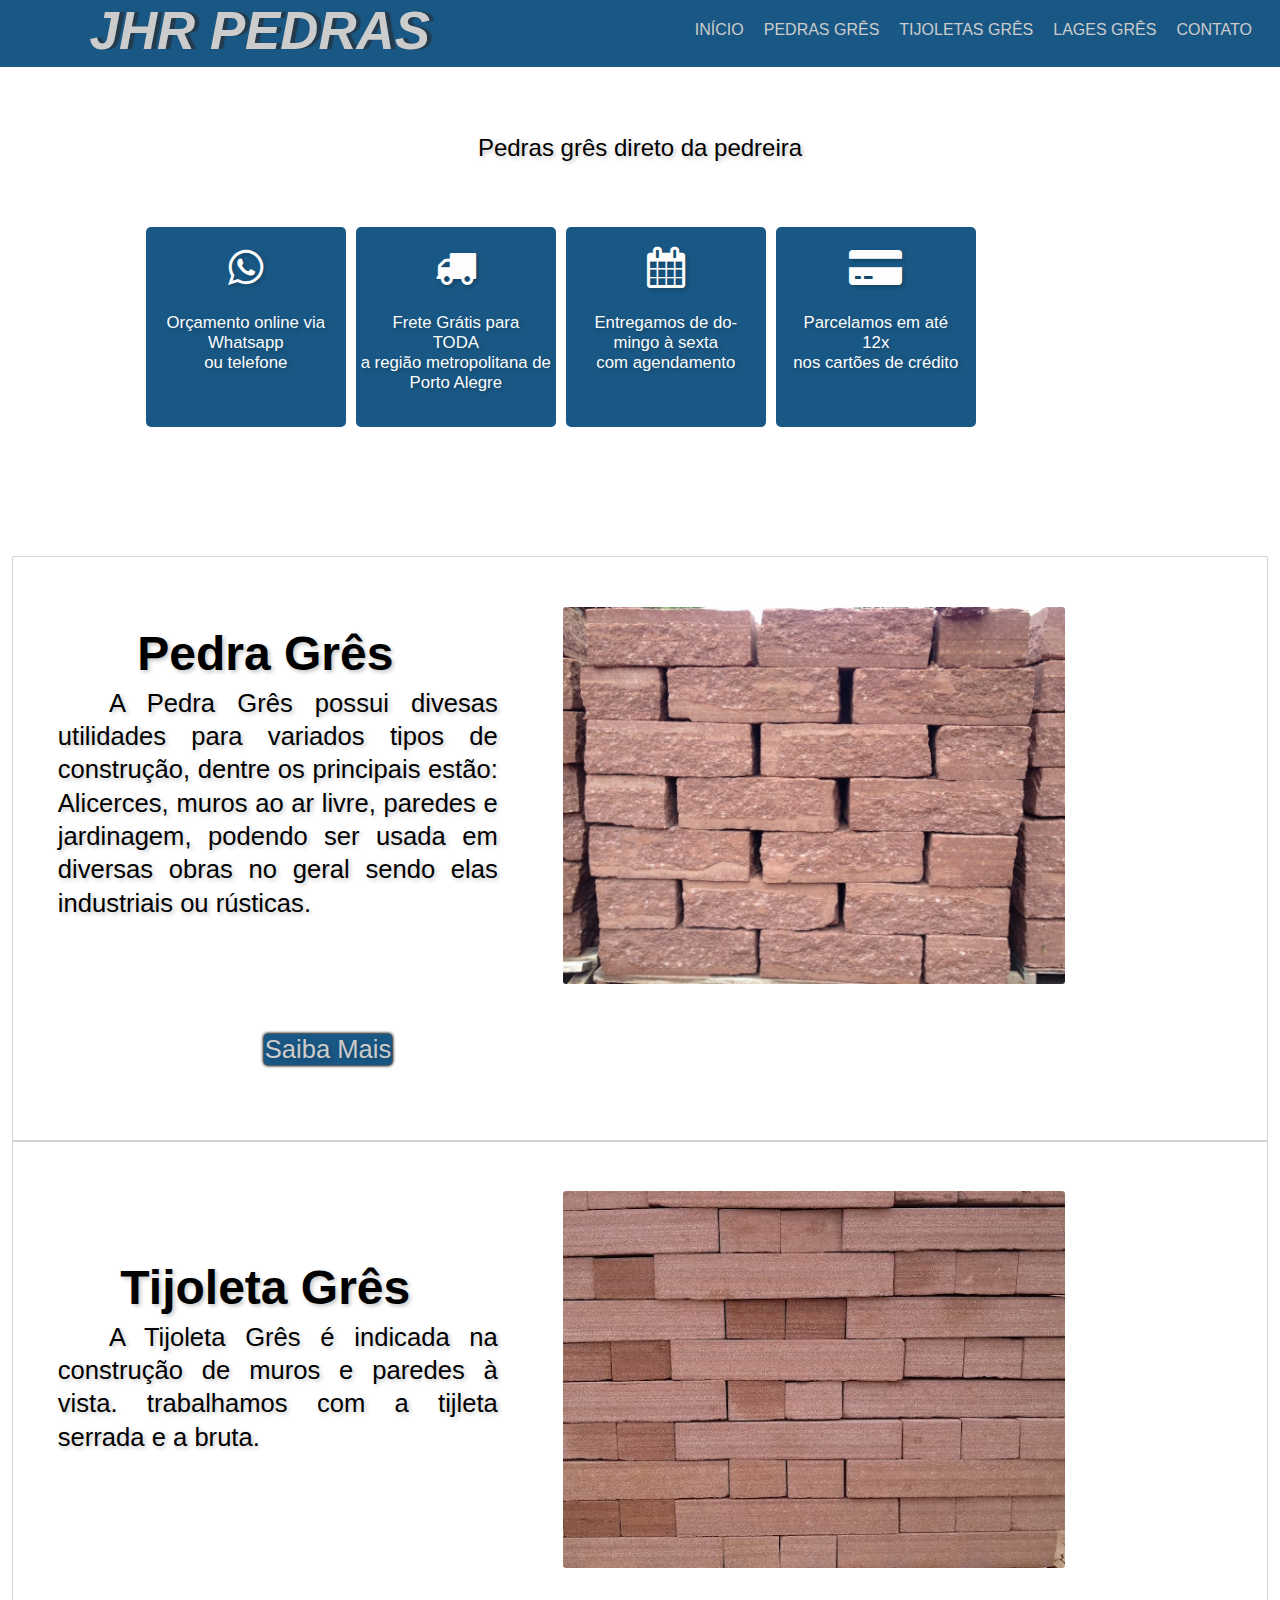
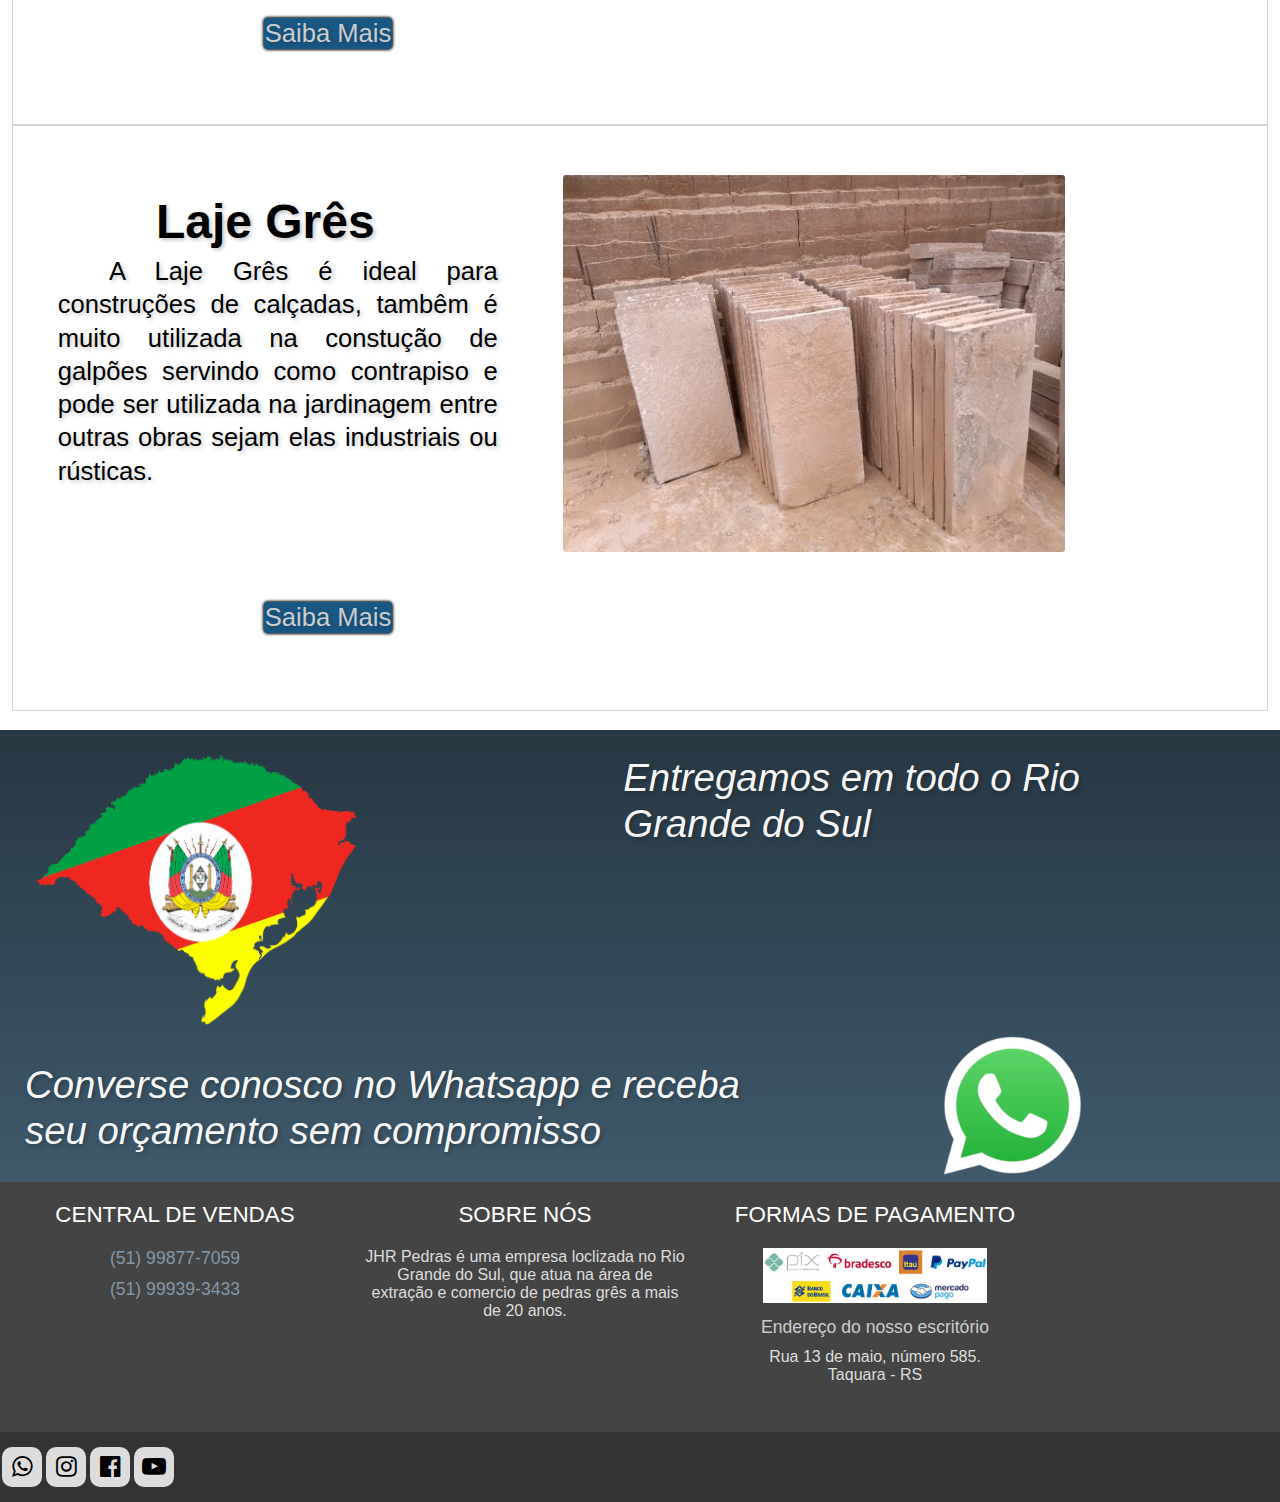
==== index.html @ ff03f909 "." ====
<!DOCTYPE html>
<html lang="pt-br">
<head>
    <meta charset="UTF-8">
    <meta http-equiv="X-UA-Compatible" content="IE=edge">
    <meta name="viewport" content="width=device-width, initial-scale=1.0">
    <link rel="stylesheet" href="./estilos/style copy 2.css">
    <script src="https://kit.fontawesome.com/a076d05399.js"></script>
    <link rel="stylesheet" href="https://cdnjs.cloudflare.com/ajax/libs/font-awesome/4.7.0/css/font-awesome.css">
    <title>JHR Pedras</title>
</head>
<body>
    <header>
        <nav>
            <input type="checkbox" id="check">
            <label for="check" class="checkbtn">
                <i class="fa fa-bars" aria-hidden="true"></i>
            </label>
             <ul class="nav-ul">
                <li>
                    <a href="./index.html">Início</a>
                </li>
                <li>
                    <a href="./pedragres.html">Pedras Grês</a>
                </li>
                <li>
                    <a href="./tijoletagres.html">Tijoletas Grês</a>
                </li>
                <li>
                    <a href="./lajegres.html"> Lages Grês</a>
                </li>
                <li>
                    <a href="./contato.html">Contato</a>
                </li>
            </ul>
        </nav>
        <h1>JHR PEDRAS</h1> 
    </header>
    <main>
        <img class="img-capa" src="" alt="">
        <p class="textcentermain"> 
            Pedras grês direto da pedreira
         </p>
        <section class="sec-1">
            <div class="s1-boxs1">
                <div class="s1-boxs2">
                    <i class="fa fa-whatsapp" id="l-whatsapp" aria-hidden="true"></i>
                </div>
                <p>Orçamento online via Whatsapp <br>
                    ou telefone</p>
            </div>
            <div class="s1-boxs1">
                <div class="s1-boxs2">
                    <i class="fa fa-truck" aria-hidden="true"></i>
                </div>
                <p>Frete Grátis para <br>
                    TODA <br>
                    a região metropolitana de Porto Alegre</p>
            </div>
            <div class="s1-boxs1">
                <div class="s1-boxs2">
                    <i class="fa fa-calendar" aria-hidden="true"></i>
                </div>
                <p>Entregamos de do-  <br>mingo
                    à sexta <br>
                    com agendamento</p>
            </div>
            
            <div class="s1-boxs1">
                <div class="s1-boxs2">
                    <i class="fa fa-credit-card-alt" aria-hidden="true"></i>
                </div>
                <p>Parcelamos em até <br>
                    12x <br>
                    nos cartões de crédito
                    </p>
            </div>
    </section>


    <section>
        <p class="textcentermain2">
            
        </p>
    </section>


       <article class="m-art1">
               <section class="sect-2">
                        <div class="sect-sect-2-tex">
                            <h2>Pedra Grês</h2>
                                <p class="sect-2-txt-p">
                                    A Pedra Grês possui divesas utilidades para variados tipos de construção, dentre os principais estão: Alicerces, muros ao ar livre, paredes e jardinagem, podendo ser usada em diversas obras no geral sendo elas industriais ou rústicas.
                                </p>
               
                            </div>                          
                                    <img src="./img/pedras-gres-p.jpg" alt="">                           
               </section> 
           <p class="btn-saiba"><a href="./tijoletagres.html">Saiba Mais</a></p>
        </article>


        <article class="m-art1">
                    <section class="sect-2">
                        <div class="sect-sect-2-tex">
                            <h2>Tijoleta Grês</h2>
                                <p class="sect-2-txt-p">
                                    A Tijoleta Grês é indicada na construção de muros e paredes à   vista. trabalhamos com a tijleta serrada e a bruta.
                                </p>
                    </div>
                        <img src="./img/tijoleta-pq.jpg" alt="">
               </section>
               <p class="btn-saiba"><a href="./tijoletagres.html">Saiba Mais</a></p>
        </article>

        <article class="m-art1">
           <section class="sect-2">
            <div class="sect-sect-2-tex">
                <h2>Laje Grês</h2>
                    <p class="sect-2-txt-p">
                        A Laje Grês é ideal para construções de calçadas, tambêm é muito utilizada na constução de galpões servindo como contrapiso e pode ser utilizada na jardinagem entre outras obras sejam elas industriais ou rústicas.
                    </p>
                </div>
                    <img src="./img/laje-p.jpg" alt="">       
           </section>
           <p class="btn-saiba"><a href="./lajegres.html">Saiba Mais</a></p>

       </article>
        <aside class="aside">       
            <section class="as-sect-3">
                <div class="as-d1">
                    <img src="./img/map-rs-g.png" alt="">
                </div>
                <div class="as-d2">
                    <p>
                        Entregamos em todo o Rio Grande do Sul <!--converse conosco no Whatsapp e receba seu orçamento sem compromisso  -->
                     </p>
                </div>
            </section>

            <section class="as-sect-4">
                <div class="as-d3">
                    <p>
                        Converse conosco no Whatsapp e receba seu orçamento sem compromisso 
                    </p>
                </div>
                <div class="as-d4">
                    <a href="#"><img src="img/icon-whatsapp-m.png" alt=""></a>
                </div>
            </section>
                
        </aside>
    </main>

        <footer>
            <div class="boxs">
                <h2>CENTRAL DE VENDAS</h2>
                <ul>
                    <li>(51) 99877-7059</li>
                    <li>(51) 99939-3433</li>
                </ul>
            </div>
            <div class="boxs">
                <!-- 
                <h2>Acesso Rápido</h2>
               <ul>
                    <li><a href="#">Início</a></li>
                    <li><a href="#">Pedra Grês</a></li>
                    <li><a href="#">Tijoleta Grês</a></li>
                    <li><a href="#">Laje Grês</a></li>
                    <li><a href="#">Contato</a></li>
                </ul>
                -->
                    <h2>SOBRE NÓS</h2>
                    <p>JHR Pedras é uma empresa loclizada no Rio Grande do Sul, que atua  na área de extração e comercio de pedras grês a mais de 20 anos.
                    </p>
            </div>
            <div class="boxs">
                <h2>FORMAS DE PAGAMENTO</h2>
                    <img src="img/pagamento-pq.jpeg" alt="">
                <h3>Endereço do nosso escritório</h3>
                <p>Rua 13 de maio, número 585. <br>
                    Taquara - RS</p>

            </div>
        </footer>
        <div class="footer">
            <h2></h2>
            <div class="sociais">
                <div class="social">
                    <a href="#"><i class="fa fa-whatsapp" aria-hidden="true"></i></a>
                </div>
            </div>
            <div class="sociais">
                <div class="social">
                    <a href="#"><i class="fa fa-instagram" aria-hidden="true"></i></a>
                </div>
            </div>
            <div class="sociais">
                <div class="social">
                    <a href="#"><i class="fa fa-facebook-official" aria-hidden="true"></i></a>
                </div>
            </div>
            <div class="sociais">
                <div class="social">
                    <a href="#"><i class="fa fa-youtube-play" aria-hidden="true"></i></a>
                </div>
            </div>
    </div>
</body>
</html>
---- estilos/style copy 2.css ----
@charset "UTF-8";
@import url('https://fonts.googleapis.com/css2? family = Chakra + Petch: ital, wght @ 1.700 & display = swap');

@import url('https://fonts.googleapis.com/css2? family = Abrir + Sans + Condensado: wght @ 300 & display = swap');

@import url('https://fonts.googleapis.com/css2? family = Barlow: ital, wght @ 1.100 & family = Abrir + Sans + Condensado: wght @ 300 & display = swap');

/* :root {
   --crobase:#C89D96;
   --color0: #2B4450;
   --color1: #497285;
   --color2: #DFEBED;
   --color3: #F78536;
   
} */
:root {
   --color0: #6C98B8;
   --color1: #195885;
   --color2: #3F596B;
   --color3: #8298A8;
   --color4: #273742;

   --fonteh1:  'Chakra Petch', sans-serif;
   --fontep: 'Open Sans Condensed', sans-serif;
   --fonte3: 'Barlow', sans-serif;
   --fonte4: 'Russo One', sans-serif;
}
* {
   margin: 0px;
   padding: 0px;
   text-decoration: none;
   list-style: none;
}
img {
   width: 100%;
}
body {
   background-color: var(--color);   
  
}

header {
  background: var(--color1);
  position: fixed;
  width: 100%;
}

header h1  {
   font-size:  clamp(3.3em, 3vw, 5em);
   font-family: var(--fonte3);
   font-style: italic;
   text-align: left;
   color: #ccc;
   padding: 0% 1% 0.5% 7%;
   text-shadow: 4.6px 0px 1px rgb(42 42 42 / 62%);
}


header > p {
   color: var(--color4);
   font-size: clamp(1.6em, 3vw, 2em);
   font-family: var(--fonte3);
   font-style: italic;
   text-align: left;
   padding: 1px 0px 15px 7%;
}

@media (max-width: 800px) {
   header {
      background: var(--color1);
      position: relative;
      width: 100%;
}

header h1  {
   font-size:  clamp(3.3em, 3vw, 5em);
   font-family: var(--fonte3);
   font-style: italic;
   text-align: left;
   color: #ccc;
   padding: 0% 1% 0.5% 7%;
   text-shadow: 4.6px 0px 1px rgb(42 42 42 / 62%);
} 
}


header > p {
   color: var(--color4);
   font-size: clamp(1.6em, 3vw, 2em);
   font-family: var(--fonte3);
   font-style: italic;
   text-align: left;
   padding: 1px 0px 15px 7%;
}

nav ul {
   float: right;
   margin-right: 20px;
}

nav ul li {
   display: inline-block;
   line-height: 3.8em;
}

nav ul li a {
   color: #ccc;
   font-size: 1em;
   font-family: var(--fontep);
   padding: 4px 8px;
   border-radius: .25em;
   text-transform: uppercase;
}

nav a:hover {
   color: var(--color0);
   transition: .4s;
}

.checkbtn {
   font-size: 1.8em;
   color: #bbb;
   float: right;
   line-height: 80px;
   margin-right: 40px;
   cursor: pointer;
   display: none;
   text-shadow: 1px 1px 1px rgba(42, 42, 42, 0.734);

}

#check {
   display: none;
}
 @media (max-width: 952px) {
    label h1 {
       font-size: 30px;
       padding-left: 50px;
    }
      nav ul li a {
         font-size: 1em;
         color: var(#ccc);
      }
 }
 @media (max-width: 900px) {
      .checkbtn {
         display: block;
         margin: 20px 48px;
      }   
      .fa-bars {
         position: fixed;
         float: right;
      }
      .nav-ul {
         position: fixed;
         width: 100%;
         height: 100vh;
         background-color: var(--color2);
         top: 65px;
         left: -100%;
         text-align: center;
         transition: .5s;
      }
      .nav-ul li {
         display: block;
         margin: 5% 0% 4% 0%;
         line-height: 30px;
     }
      .nav-ul li a {
         font-size: 1.3em;
      }
      
      #check:checked ~ ul {
         left: 0;
      }
   }

.img-capa {
   border-radius: 0px ;
}

main {
   background-color: white;
   min-width: none;
   margin: auto;
   /*box-shadow: 2px 2px 17px 1px rgb(0 0 0 / 18%);*/
   text-shadow:2px 2px 4px rgb(0 0 0 / 24%);

}

.textcentermain {
   font-family: var(--fonte3);
   font-size: 1.5em;
   font-weight: normal;
   text-align: center;
   margin: 90px 0px 0px 0px;
   padding-top: 2%;
}

.textcentermain2 {
   font-family: var(--fonte3);
   font-size: 1.5em;
   font-weight: normal;
   text-align: center;
   margin: 20px 0px 0px 0px;
   padding-top: 2%;
}

.sec-1 {
   display: flex;
   width: 78%;
   height: 250px;
   margin: 40px auto 80px auto;
   align-items: center;
}

.s1-boxs1 {
   display: block;
   width: 200px;
   height: 200px;
   margin: 5px;
   background: var(--color1);
   border-radius: 5px
}

.s1-boxs2 {
   width: auto;
   margin: 20px;
   align-items: center;
   text-align: center;
}
.s1-boxs2 i {
   width: 100%;
   align-items: center;
   text-align: center;
   font-size: 41px;
   color: #fdfdfd;
}

.s1-boxs1 p {
   text-align: center;
   width: 100%;
   height: 90px;
   margin-top: 25px;
   font-size: 1.05em;
   font-family: var(--fontep);
   color: #fdfdfd;

}










@media (max-width : 840px) {
   .sec-1 {
      display: inline-table;
      width: 100%;
      height: 250px;
      margin-top: 10px;
      margin-left: auto;
      margin-right: auto;
      align-items: center;
      text-align: center;

  }
.s1-boxs1 {
   display: inline-table;
   width: 200px;
   height: 100%;
   margin: 5px;
   background-color: var(--color1);
   border-radius: 5px
}

.s1-boxs2 {
   width: auto;
   margin: 20px;
   align-items: center;
   text-align: center;
}
.s1-boxs2 i {
   width: 100%;
   align-items: center;
   text-align: center;
   font-size: 41px;
   color: #fdfdfd;
}

.s1-boxs1 p {
   text-align: center;
   width: 100%;
   height: 90px;
   margin-top: 25px;
   font-size: 16px;
   font-family: var(--fontep);
   color: #fdfdfd;
}
}




@media (max-width : 550px) {
   header h1  {
      font-size: 2.8em;
      font-weight: 600;
      font-family: var(--fonte3);
      font-style: italic;
      text-align: center;
      color: #ccc;
      padding: 0% 2% 2% 0%;
      text-shadow: 4px 0px 1px rgb(42 42 42 / 62%);
   }
   
   .checkbtn {
      display: block;
      position: fixed;
      margin: 18px 48px 0px 20px;
  }

  .checkbtn i {
     font-size: 0.8em;
     font-weight: lighter;
  }
   .textcentermain {
      font-family: var(--fonte3);
      font-size: 1.5em;
      font-weight: normal;
      text-align: center;
      margin: 1px 0px 0px 0px;
      padding-top: 2%;
   }
   .sec-1 {
      display: inline-table;
      width: 100%;
      height: auto;
      margin-top: 40px;
      margin-left: auto;
      margin-right: auto;
      align-items: center;
      text-align: center;
  }
.s1-boxs1 {
   display: block;
   width: 80%;
   height: auto;
   margin: auto ;
   background-color: var(--color1);
   border-radius: 3px
}

.s1-boxs2 {
   width: auto;
   margin: 20px;
   align-items: center;
   text-align: center;
}
.s1-boxs2 i {
   width: 100%;
   margin-top: 20px;
   align-items: center;
   text-align: center;
   font-size: 50px;
   color: #f2f2f2;
}

.s1-boxs1 p {
   text-align: center;
   width: 100%;
   height: 90px;
   margin-top: 25px;
   font-size: 16px;
   font-family: var(--fontep);
   color: #f2f2f2;
}
} 










 /* estilo a segunda sessão do main  PC*/ 
 .m-art1 {
    margin-top: 0px;
   margin-left: auto;
   margin-right: auto;   
   padding: 0px 0% 6% 0%;
   width: 98%;
   box-shadow: 0px 0px 1px black;
 }

.sect-2 { 
   display: flex;
   align-items: center;
   text-align: center;
   
}

.sect-sect-2-tex {
   width: 500px;
   display: block;

}
.sect-sect-2-tex h2 {
   font-size: clamp(2em, 4vw, 3em);
   font-family: var(--fonte3);
   text-align: center;
   padding-left: 1%;
   padding-bottom: 6px;
}

.sect-2-txt-p {
   text-align: justify;
   font-family: var(--fontep);
   padding: 0% 3% 1% 9%;
   margin-bottom: 20px;
   text-indent: 2em;  
   font-size: clamp(1.4em, 2vw, 2em);
   line-height: 1.3em;
}


.m-art1 a {
   display: inline-block;
   font-family: var(--fontep);
   text-decoration: none;
   background-color: var(--color1);
   padding: 1px 1px;
   border-radius: 4px;
   color: #ccc;
   font-size: clamp(1.4em, 2vw, 4em);
   box-shadow: 0px 0px 3px 1px black;

}

.m-art1 a:hover {
color: white;}

.btn-saiba {
   width: 50%;
   display: block;
   text-align: left;
   margin-left: 20%;
   margin-top: 20px;
}

.sect-2 img {
   width: 40%;
   margin: 50px 10px 30px 50px;
   border-radius: 3px;
}

/* MAIN PARA DISPOSITOVOS MÓVEIS*/
@media (max-width: 830px) {
   .m-art1 {
      text-align: center;
      margin-top: 0px;
      margin-left: auto;
      margin-right: auto;   
      width: 98%;
      box-shadow: 0px 0px 1px black;
   }
  
  .sect-2 { 
     display: block;
     align-items: center;
     text-align: center;
     
  }
  
  .sect-sect-2-tex {
     width: 100%;
     display: block;
     text-align: center;
  
  }
  .sect-sect-2-tex h2 {
     font-size: clamp(2em, 4vw, 3em);
     font-family: var(--fonte3);
     text-align: center;
     padding-top: 10px;
     padding-bottom: 6px;
  }
  
  .sect-2-txt-p {
     text-align: justify;
     font-family: var(--fontep);
     margin: auto 5px ;
     padding: 0px;
     text-indent: 0px;
     margin-bottom: 20px;
     font-size: clamp(1.4em, 2vw, 2em);
     line-height: 1.3em;
  }
  
  
  .m-art1 a {
     display: inline-block;
     font-family: var(--fontep);
     text-decoration: none;
     background-color: var(--color1);
     padding: 1px 1px;
     border-radius: 4px;
     color: #ccc;
     font-size: clamp(1.4em, 2vw, 4em);
     box-shadow: 0px 0px 3px 1px black;
  
  }
  
  .m-art1 a:hover {
  color: white;}
  
  .btn-saiba {
     width: 100%;
     text-align: center;
     margin: 20px 0px;
  }
  
  .sect-2 img {
     width: 98%;
     border-radius: 3px;
     margin: 0px;
  }
}


/*aside*/

aside {
   background-image: linear-gradient(to top, var(--color2), var(--color4));
}
.as-sect-3 {
   display: flex;
   background-color: ;
   width: 100%;
   margin:  20px 0px 0px 0px;
   margin-left: auto;
   margin-right: auto;
}


.as-d1 {
   display: block;
   width: 50%;
   background-image: ;
   margin: 5px 0px 0px 30px;
}
.as-d2 {
   width: 60%;
}
.as-d2 p {
   font-family: var(--fonteh1);
   font-style: italic;
   font-size: 2.4em;
   color: #fdfdfdfd;
   width: 80%;
   text-align: left;
   margin: 25px;
   line-height: 1.2em;
}

.as-d1 img{
   width:60%;
}


.as-d3 {
   width: 60%;
}
.as-d3 p {
   font-family: var(--fonteh1);
   font-style: italic;
   font-size: 2.4em;
   color: #fdfdfdfd;
   width: 100%;
   text-align: left;
   margin: 25px;
   line-height: 1.2em;
}

.as-sect-4 {
   display: flex;
   align-items: center;

   /*background-image: linear-gradient(to right, var(--color3), var(--color4));
   background-image: linear-gradient(to bottom, #ccc, var(--color3), var(--color4));*/

}

.as-d4 {
   display: block;
   width: 40%;
   background-image: ;
   margin: 0px 20px;
   text-align: center;
}

.as-d4 img{
   width: auto;
   max-width: 145px;
   margin-top: 0px;
}


/*aside responsivo*/
@media (max-width: 830px){
   .as-sect-3 {
      display: block;
      width: 100%;
      margin-top:  20px;
      margin-left: auto;
      margin-right: auto;
      margin-bottom: 20px;
   }
   
   
   .as-d1 {
      display: block;
      width: 100%;
      background-image: ;
      margin: 2px;
      text-align: center;
   }
   .as-d2 {
      width: 100%;
   }
   .as-d2 p {
      font-family: var(--fonteh1);
      font-style: italic;
      font-size: 2.4em;
      width: 100%;
      margin: 0px;
      text-align: center;
      line-height: 1.2em;
   }
   
   .as-d1 img{
      width: 30%;
   }
   
   .as-sect-4 {
      display: block;
     
   
   }
   
   .as-d4 {
      display: block;
      width: 100%;
      background-image: ;
      margin: 0px;
      text-align: center;
   }
   
   .as-d3 {
      width: 100%;
   }
   .as-d3 p {
      font-family: var(--fonteh1);
      font-style: italic;
      font-size: 2.4em;
      width: 100%;
      margin: 0px;
      text-align: center;
      margin-top: 0px;
      line-height: 1.2em;
   }
   
   .as-d4 img{
      width: 15%;
      margin: 20px 0px 20px 0px;

   }
}

footer {
   width: 100%;
   min-height: 250px;
   background: #444;
   display: flex;
}

footer .boxs {
   text-align: center;
   width: 320px; 
   min-height: 150px;
   padding: 20px 15px;
}
footer .boxs:nth-child(4) {
   width: 400px;
}
.boxs h2 {
   color: white; 
   margin-bottom: 20px;  
   font-family: var(--fonteh1);
   font-size: 1.4em;
   font-weight: lighter;
}

.boxs h3 {
   color: #ccc; 
   margin: 10px 0px 10px 0px;
   font-family: var(--fonteh1);
   font-size: 1.1em;
   font-weight: lighter;
   text-align: center;
}

.boxs ul li {
   margin: 10px 0px;
   color: var(--color3);
   list-style: none;
   font-size: 1.1em;
   font-family: var(--fonte4);
}

.boxs ul li a {
   color: #ddd;  
   text-decoration: none;
}

.boxs ul li a:hover {
   color: #fff;
}
.boxs p {
   color: #ddd;  
   text-align: justify;
   font-size: 1em;
   font-family: var(--fonte4);
   text-align: center;
}

.boxs img {
   width: 70%;
   
}






.footer {
   width: 100%;
   height: 70px;
   display: flex;
   align-items: center;
   background: #333;
   padding: 0px;
   text-align: center;
}

.footer .sociais {
   display: flex;
   margin: 2px;
}

.sociais .social {
   width: 40px;
   height: 40px;
   text-align: center;
   line-height: 40px;
   background: #ddd;
   border-radius: 10px;
   cursor: pointer;
   transition: color .3s linear;
}

.sociais .social a {
   color: #000;
   font-size: 1.5em;
}

.sociais .social:hover {
   background: #444;
}

.sociais .social:hover a {
   color: #fff;
}









@media(max-width: 800px) {
   footer {
      flex-direction: column;
  }
  footer .boxs {
     width: 90%;
     text-align: center;
     margin: auto;
  } 
  footer .boxs:nth-child(4) {
   width: 90%;
   margin: auto;
  }
  footer .boxs ul {
    width: 100%;
    top: 80px;
    text-align: center;
    transition: .5s;
  }
}
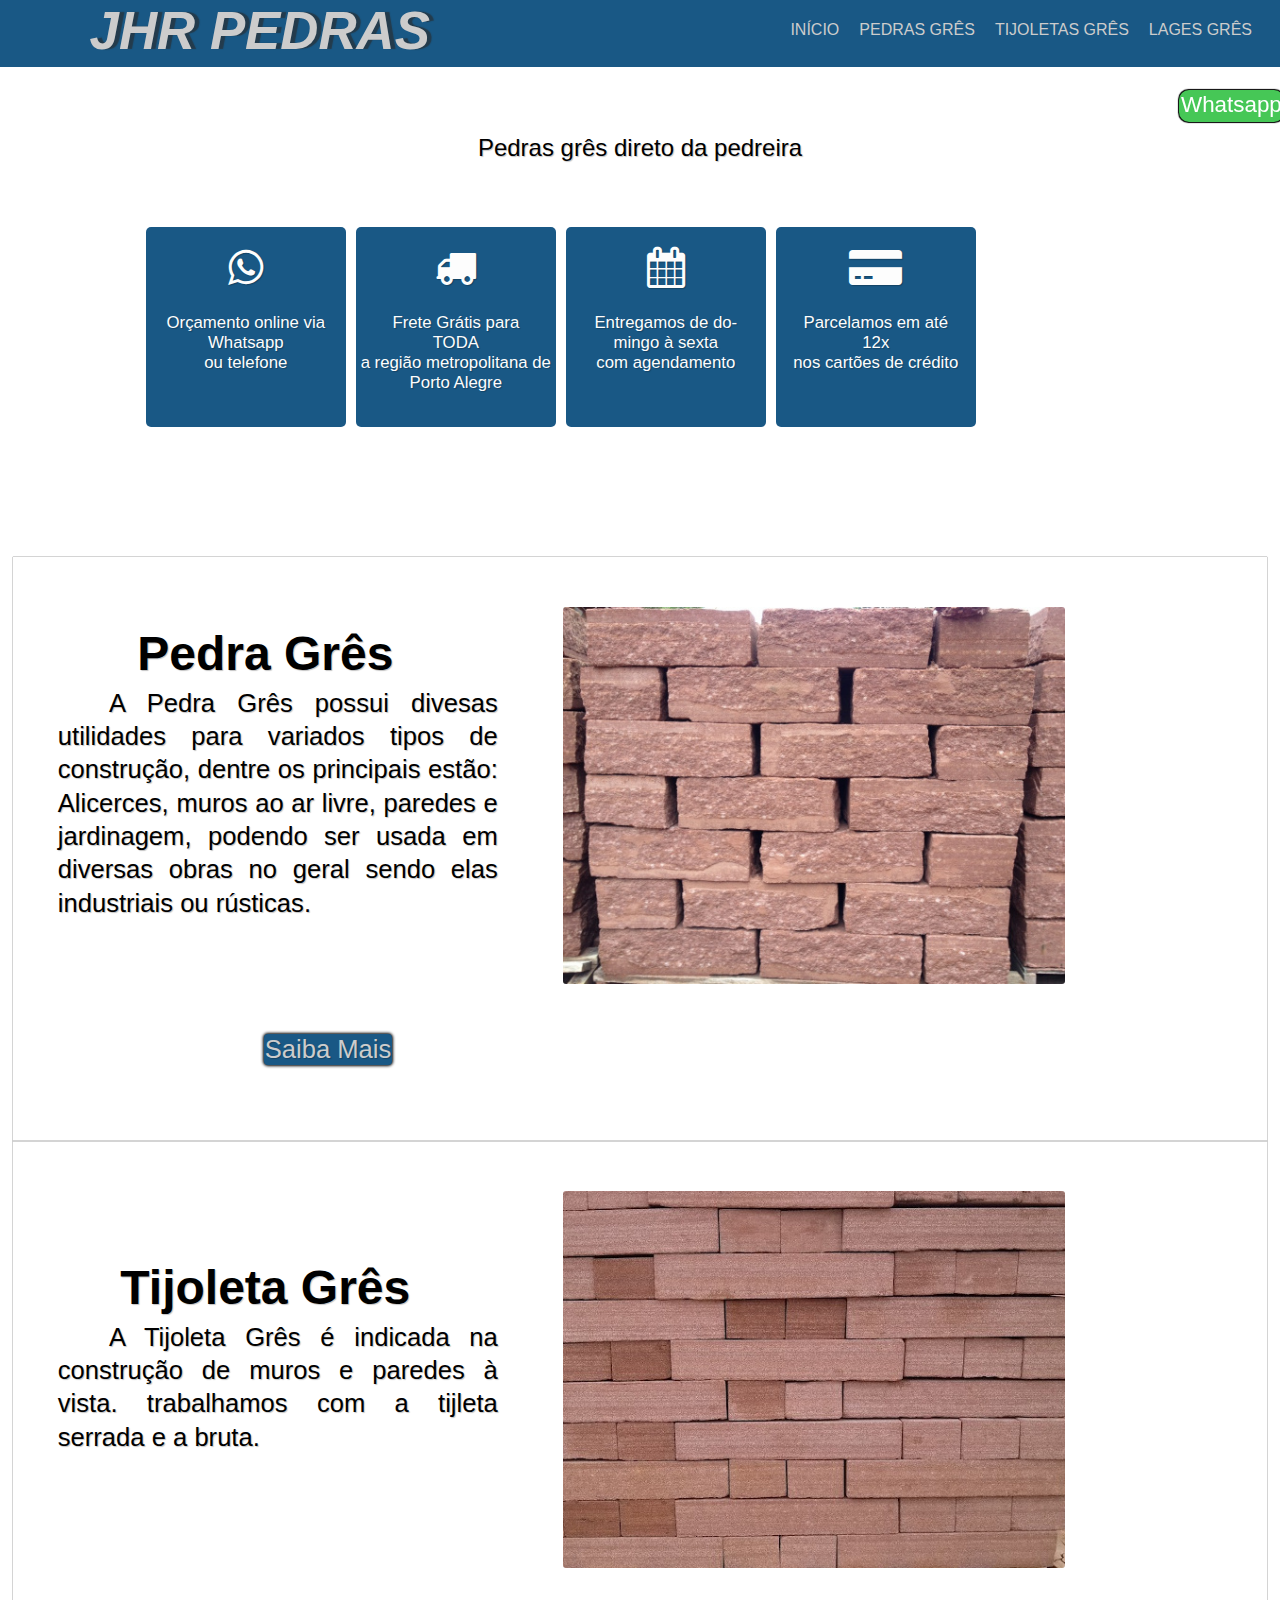
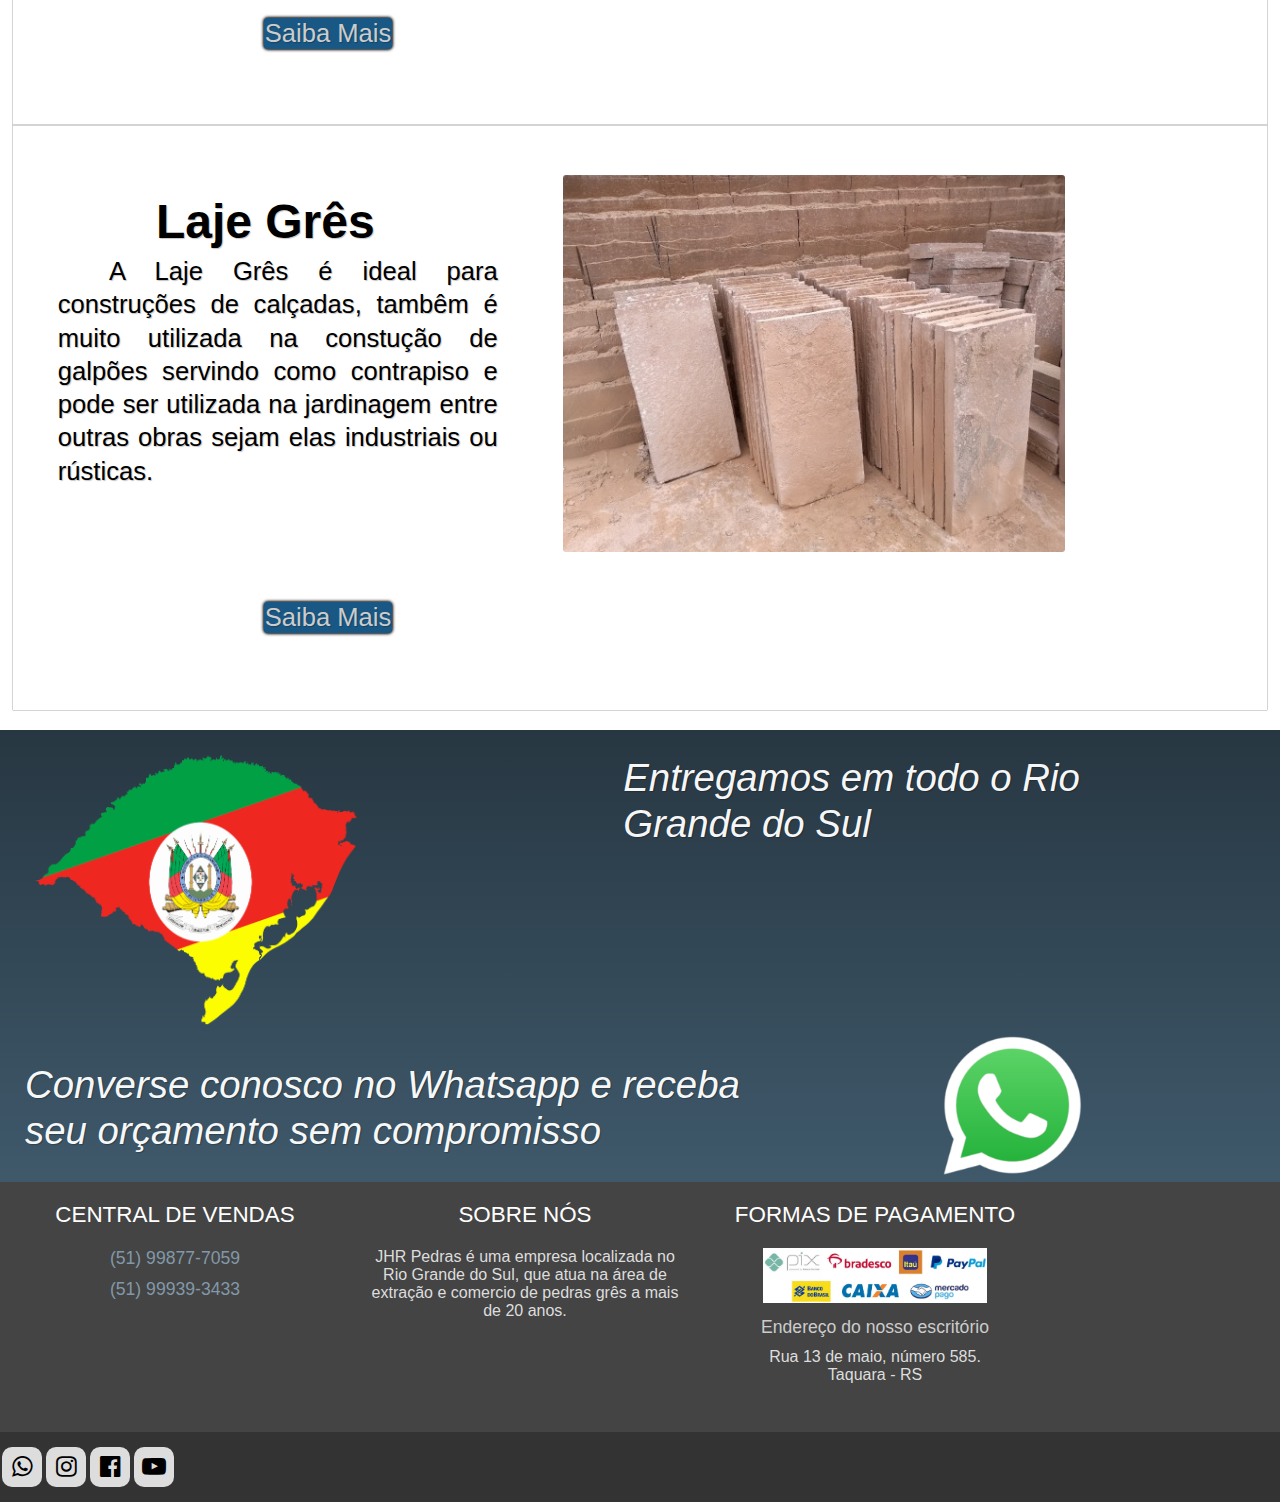
==== commit 262b1a1e: "." ====
--- a/index.html
+++ b/index.html
@@ -29,13 +29,13 @@
                 <li>
                     <a href="./lajegres.html"> Lages Grês</a>
                 </li>
-                <li>
-                    <a href="./contato.html">Contato</a>
-                </li>
             </ul>
         </nav>
         <h1>JHR PEDRAS</h1> 
     </header>
+    <div class="btn-whatsapp">
+        <a href="https://api.whatsapp.com/message/TF2MYYHUJ2IJJ1" target="_blank">Whatsapp</a>
+   </div>
     <main>
         <img class="img-capa" src="" alt="">
         <p class="textcentermain"> 
@@ -94,7 +94,7 @@
                                 </p>
                
                             </div>                          
-                                    <img src="./img/pedras-gres-p.jpg" alt="">                           
+                                    <img src="./img/pedras-gres-p.jpg" alt="Pedra Gres">                           
                </section> 
            <p class="btn-saiba"><a href="./tijoletagres.html">Saiba Mais</a></p>
         </article>
@@ -108,7 +108,7 @@
                                     A Tijoleta Grês é indicada na construção de muros e paredes à   vista. trabalhamos com a tijleta serrada e a bruta.
                                 </p>
                     </div>
-                        <img src="./img/tijoleta-pq.jpg" alt="">
+                        <img src="./img/tijoleta-pq.jpg" alt="Tijoleta Gres">
                </section>
                <p class="btn-saiba"><a href="./tijoletagres.html">Saiba Mais</a></p>
         </article>
@@ -121,7 +121,7 @@
                         A Laje Grês é ideal para construções de calçadas, tambêm é muito utilizada na constução de galpões servindo como contrapiso e pode ser utilizada na jardinagem entre outras obras sejam elas industriais ou rústicas.
                     </p>
                 </div>
-                    <img src="./img/laje-p.jpg" alt="">       
+                    <img src="./img/laje-p.jpg" alt="Laje Gres">       
            </section>
            <p class="btn-saiba"><a href="./lajegres.html">Saiba Mais</a></p>
 
@@ -129,11 +129,11 @@
         <aside class="aside">       
             <section class="as-sect-3">
                 <div class="as-d1">
-                    <img src="./img/map-rs-g.png" alt="">
+                    <img src="./img/map-rs-g.png" alt="mapa rio grande do sul">
                 </div>
                 <div class="as-d2">
                     <p>
-                        Entregamos em todo o Rio Grande do Sul <!--converse conosco no Whatsapp e receba seu orçamento sem compromisso  -->
+                        Entregamos em todo o Rio Grande do Sul
                      </p>
                 </div>
             </section>
@@ -145,7 +145,7 @@
                     </p>
                 </div>
                 <div class="as-d4">
-                    <a href="#"><img src="img/icon-whatsapp-m.png" alt=""></a>
+                    <a href="https://wa.me/message/TF2MYYHUJ2IJJ1" target="_blank"><img src="img/icon-whatsapp-m.png" alt="ícone Whatsapp"></a>
                 </div>
             </section>
                 
@@ -172,7 +172,7 @@
                 </ul>
                 -->
                     <h2>SOBRE NÓS</h2>
-                    <p>JHR Pedras é uma empresa loclizada no Rio Grande do Sul, que atua  na área de extração e comercio de pedras grês a mais de 20 anos.
+                    <p>JHR Pedras é uma empresa localizada no Rio Grande do Sul, que atua  na área de extração e comercio de pedras grês a mais de 20 anos.
                     </p>
             </div>
             <div class="boxs">
@@ -188,22 +188,22 @@
             <h2></h2>
             <div class="sociais">
                 <div class="social">
-                    <a href="#"><i class="fa fa-whatsapp" aria-hidden="true"></i></a>
-                </div>
-            </div>
-            <div class="sociais">
-                <div class="social">
-                    <a href="#"><i class="fa fa-instagram" aria-hidden="true"></i></a>
-                </div>
-            </div>
-            <div class="sociais">
-                <div class="social">
-                    <a href="#"><i class="fa fa-facebook-official" aria-hidden="true"></i></a>
-                </div>
-            </div>
-            <div class="sociais">
-                <div class="social">
-                    <a href="#"><i class="fa fa-youtube-play" aria-hidden="true"></i></a>
+                    <a href="https://wa.me/message/TF2MYYHUJ2IJJ1" target="_blank"><i class="fa fa-whatsapp" aria-hidden="true"></i></a>
+                </div>
+            </div>
+            <div class="sociais">
+                <div class="social">
+                    <a href="https://www.instagram.com/jhr_pedras/" target="_blank"><i class="fa fa-instagram" aria-hidden="true"></i></a>
+                </div>
+            </div>
+            <div class="sociais">
+                <div class="social">
+                    <a href="https://www.facebook.com/jhrpedras" target="_blank"><i class="fa fa-facebook-official" aria-hidden="true"></i></a>
+                </div>
+            </div>
+            <div class="sociais">
+                <div class="social">
+                    <a href="https://www.youtube.com/channel/UCWtpp7Xm3andtSFaVevQeJA" target="_blank"><i class="fa fa-youtube-play" aria-hidden="true"></i></a>
                 </div>
             </div>
     </div>
--- a/estilos/style copy 2.css
+++ b/estilos/style copy 2.css
@@ -37,6 +37,25 @@
 body {
    background-color: var(--color);   
   
+}
+
+.btn-whatsapp {
+   position: ;
+   float: right;
+   width: 76px;
+   margin: 90px 25px 0px 0px;
+}
+
+.btn-whatsapp a {
+   position: fixed;
+   text-align: ;
+   padding: 2px 2px 4px 2px;
+   border-radius: 10px;
+   font-family: var(--fonte3);
+   font-size: 1.4em;
+   box-shadow: 0px 0px 1px .5px black;
+   background: #46C756;
+   color: white;
 }
 
 header {
@@ -184,7 +203,7 @@
    min-width: none;
    margin: auto;
    /*box-shadow: 2px 2px 17px 1px rgb(0 0 0 / 18%);*/
-   text-shadow:2px 2px 4px rgb(0 0 0 / 24%);
+   text-shadow: 1px 1px 1px rgb(0 0 0 / 24%);
 
 }
 
@@ -308,14 +327,14 @@
 
 @media (max-width : 550px) {
    header h1  {
-      font-size: 2.8em;
-      font-weight: 600;
+      font-size: 2.5em;
+      font-weight: 500;
       font-family: var(--fonte3);
       font-style: italic;
       text-align: center;
       color: #ccc;
-      padding: 0% 2% 2% 0%;
-      text-shadow: 4px 0px 1px rgb(42 42 42 / 62%);
+      padding: 1% 2% 2% 0%;
+      text-shadow: 2px 0px 1px rgb(42 42 42 / 62%);
    }
    
    .checkbtn {
@@ -333,9 +352,21 @@
       font-size: 1.5em;
       font-weight: normal;
       text-align: center;
-      margin: 1px 0px 0px 0px;
+      margin: 1px 0px 0px 100px;
       padding-top: 2%;
    }
+
+   .nav-ul {
+      position: fixed;
+      width: 100%;
+      height: 100vh;
+      background-color: var(--color2);
+      top: auto;
+      margin-top: 55px;
+      left: -100%;
+      text-align: center;
+      transition: .5s;
+  }
    .sec-1 {
       display: inline-table;
       width: 100%;
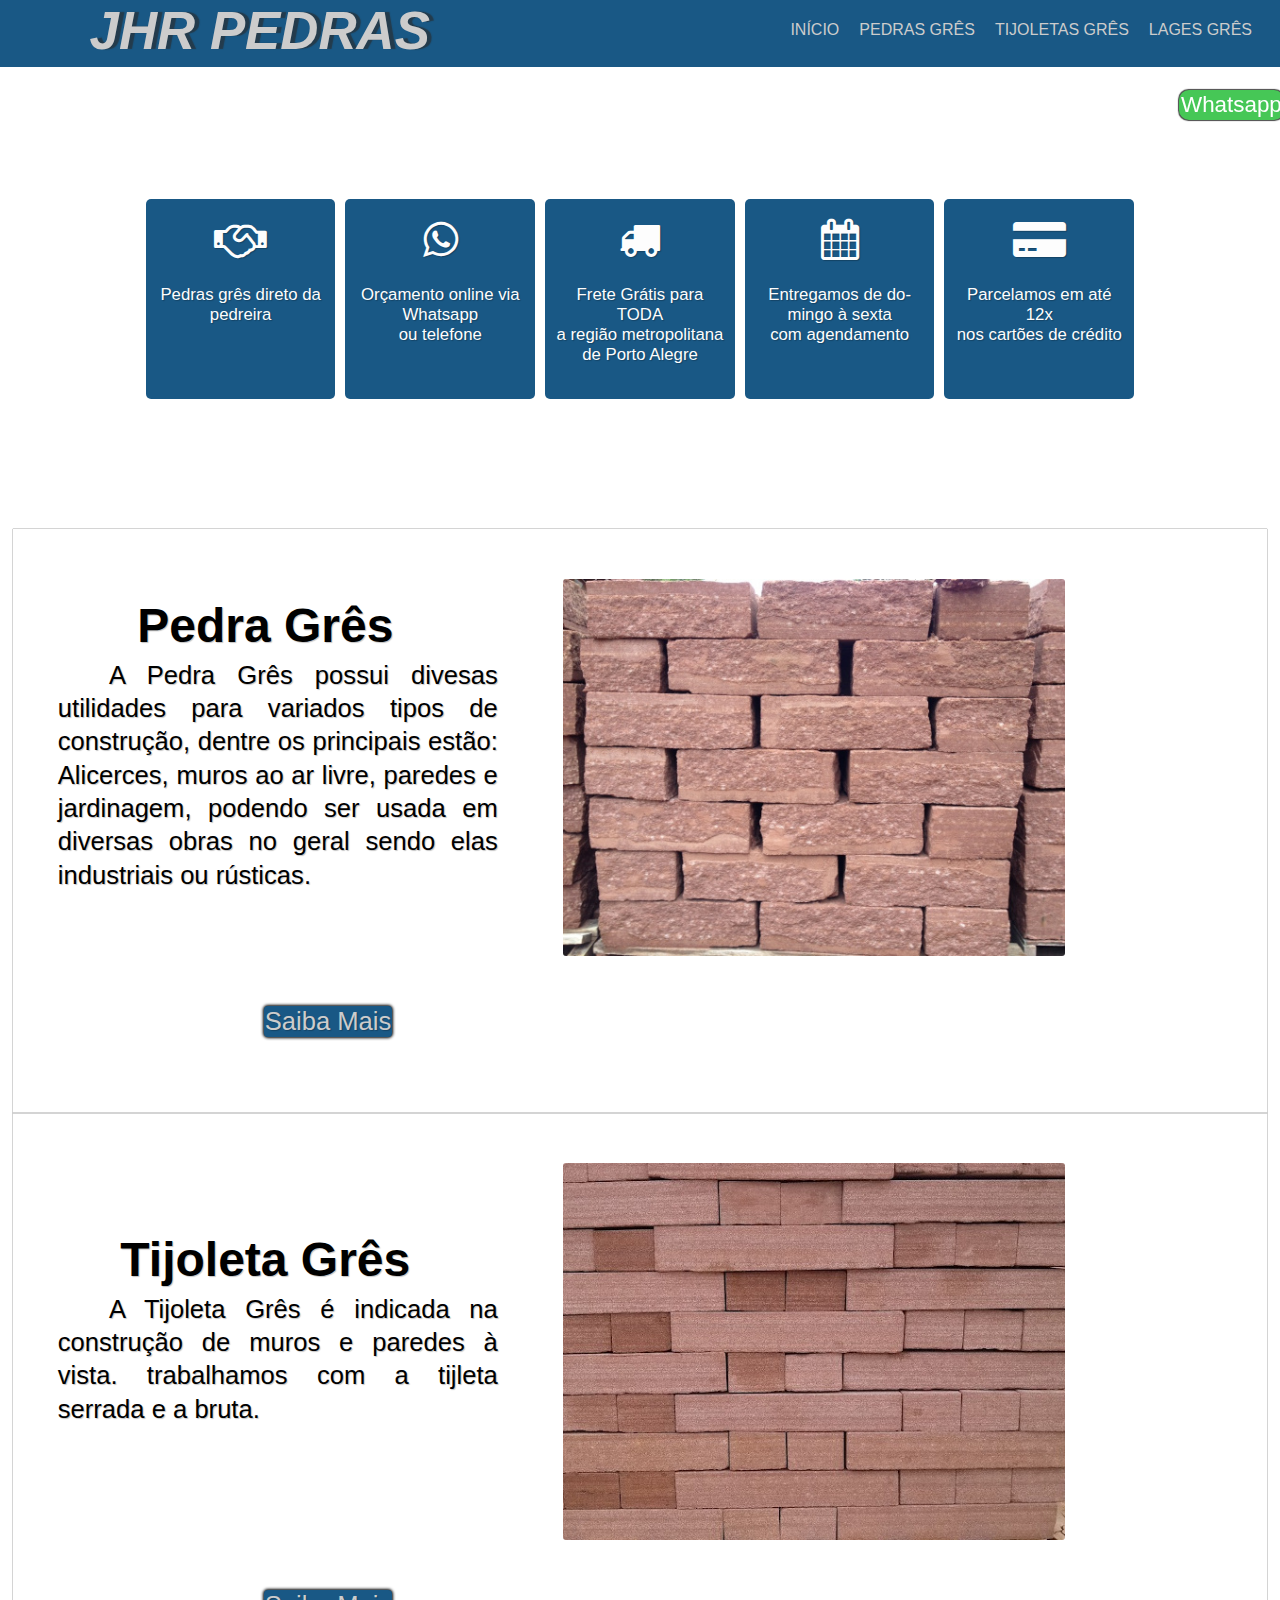
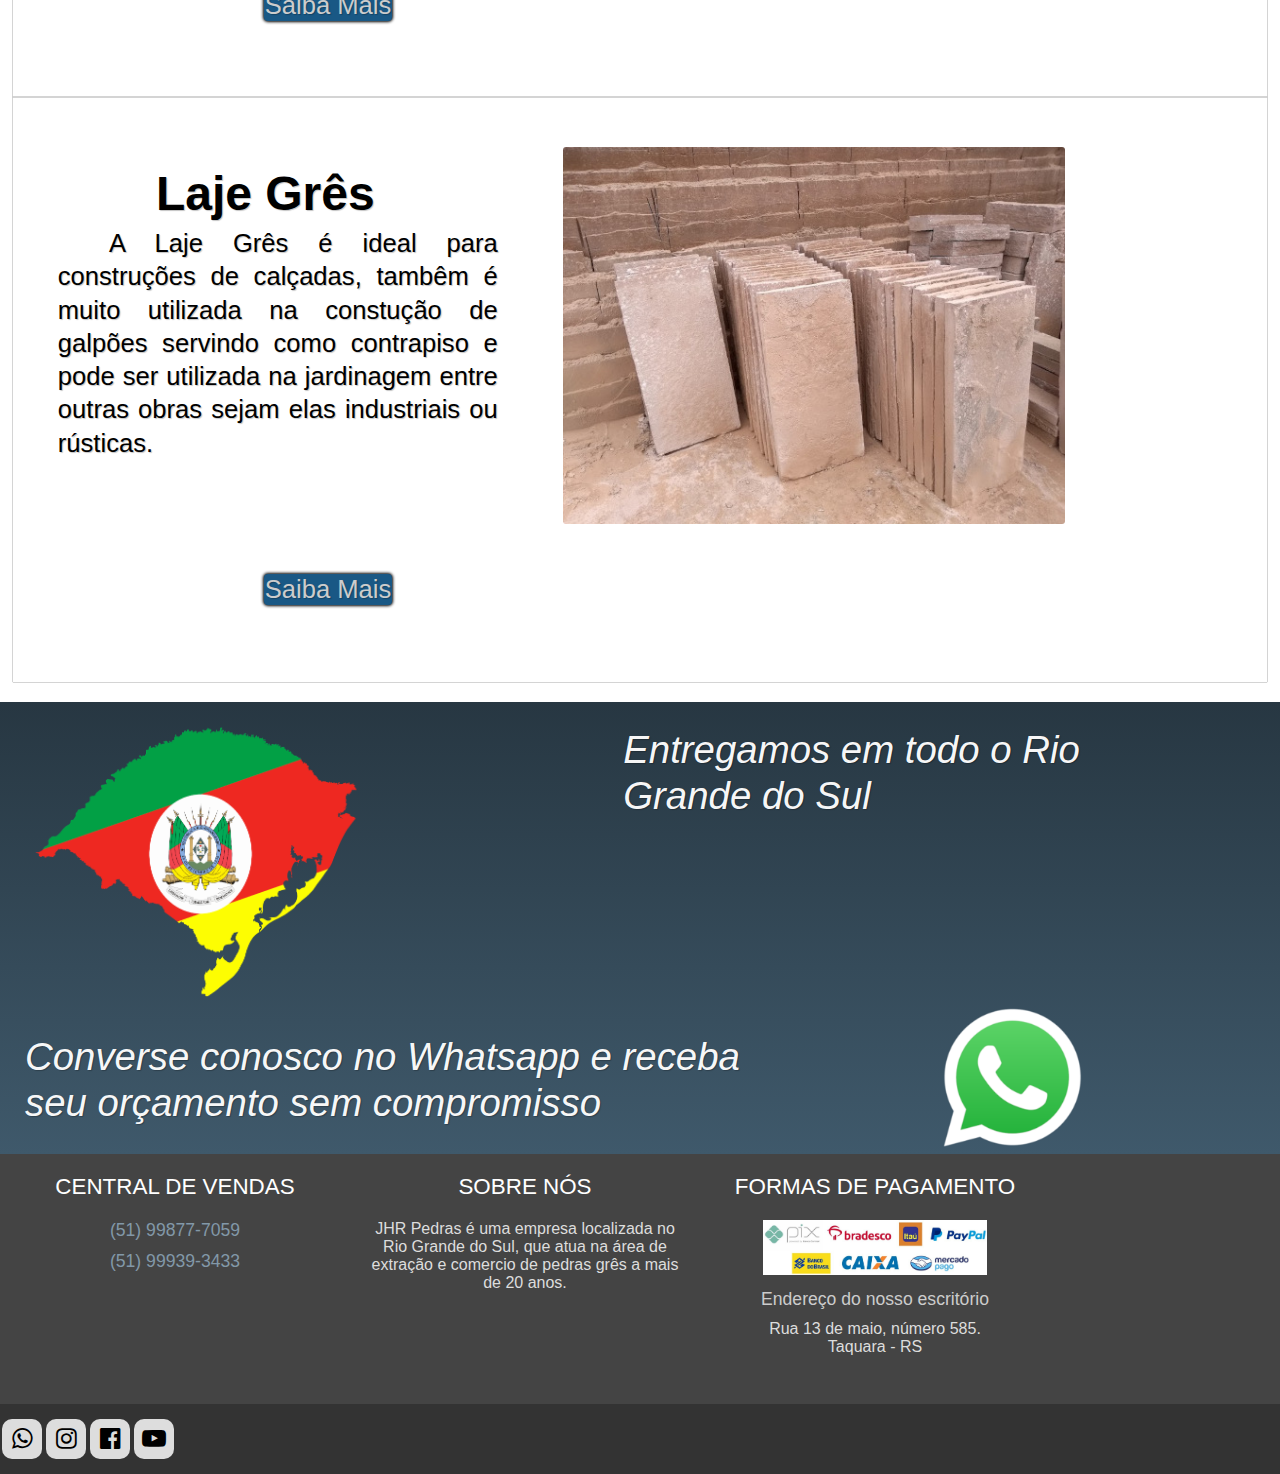
==== commit bb84cfe3: "." ====
--- a/index.html
+++ b/index.html
@@ -39,9 +39,15 @@
     <main>
         <img class="img-capa" src="" alt="">
         <p class="textcentermain"> 
-            Pedras grês direto da pedreira
          </p>
         <section class="sec-1">
+            <div class="s1-boxs1">
+                <div class="s1-boxs2">
+                    <i class="fa fa-handshake-o" aria-hidden="true"></i>
+                </div>
+                <p>Pedras grês direto da pedreira
+                </p>
+            </div>
             <div class="s1-boxs1">
                 <div class="s1-boxs2">
                     <i class="fa fa-whatsapp" id="l-whatsapp" aria-hidden="true"></i>
@@ -80,7 +86,6 @@
 
     <section>
         <p class="textcentermain2">
-            
         </p>
     </section>
 
--- a/estilos/style copy 2.css
+++ b/estilos/style copy 2.css
@@ -39,24 +39,8 @@
   
 }
 
-.btn-whatsapp {
-   position: ;
-   float: right;
-   width: 76px;
-   margin: 90px 25px 0px 0px;
-}
-
-.btn-whatsapp a {
-   position: fixed;
-   text-align: ;
-   padding: 2px 2px 4px 2px;
-   border-radius: 10px;
-   font-family: var(--fonte3);
-   font-size: 1.4em;
-   box-shadow: 0px 0px 1px .5px black;
-   background: #46C756;
-   color: white;
-}
+
+
 
 header {
   background: var(--color1);
@@ -74,6 +58,46 @@
    text-shadow: 4.6px 0px 1px rgb(42 42 42 / 62%);
 }
 
+.btn-whatsapp {
+   position: ;
+   float: right;
+   width: 76px;
+   margin: 90px 25px 0px 0px;
+ }
+   
+ .btn-whatsapp a {
+   position: fixed;
+   text-align: ;
+   padding: 2px;
+   border-radius: 10px;
+   font-family: var(--fonte3);
+   font-size: 1.4em;
+   box-shadow: 0px 0px 1px .5px rgba(0, 0, 0, 0.721);
+   background: #46C756;
+   color: white;
+}
+
+
+@media(max-width:550px) {
+   .btn-whatsapp {
+      position: ;
+      float: right;
+      width: 76px;
+      margin: 30px 25px 0px 0px;
+   }
+   
+   .btn-whatsapp a {
+      position: fixed;
+      text-align: ;
+      padding: 2px;
+      border-radius: 10px;
+      font-family: var(--fonte3);
+      font-size: 1.4em;
+      box-shadow: 0px 0px 1px .5px rgba(0, 0, 0, 0.721);
+      background: #46C756;
+      color: white;
+   }
+}
 
 header > p {
    color: var(--color4);
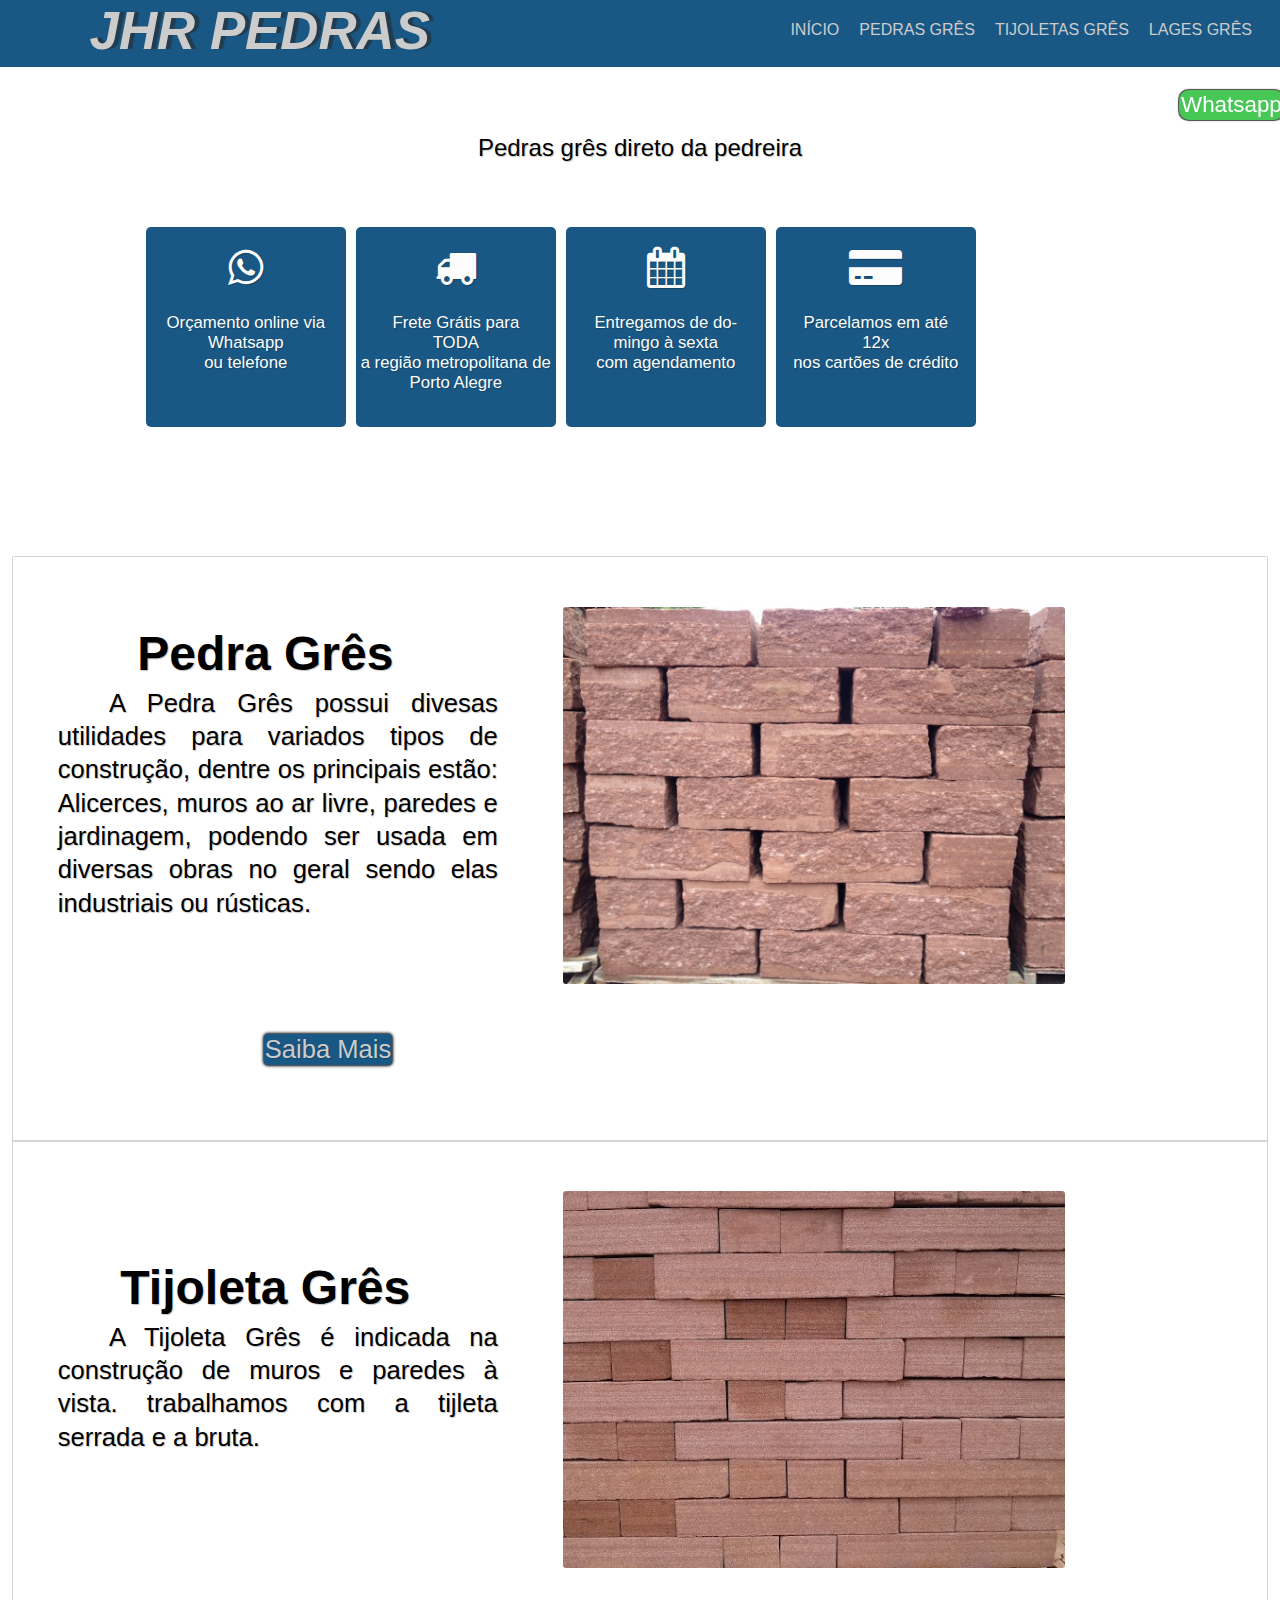
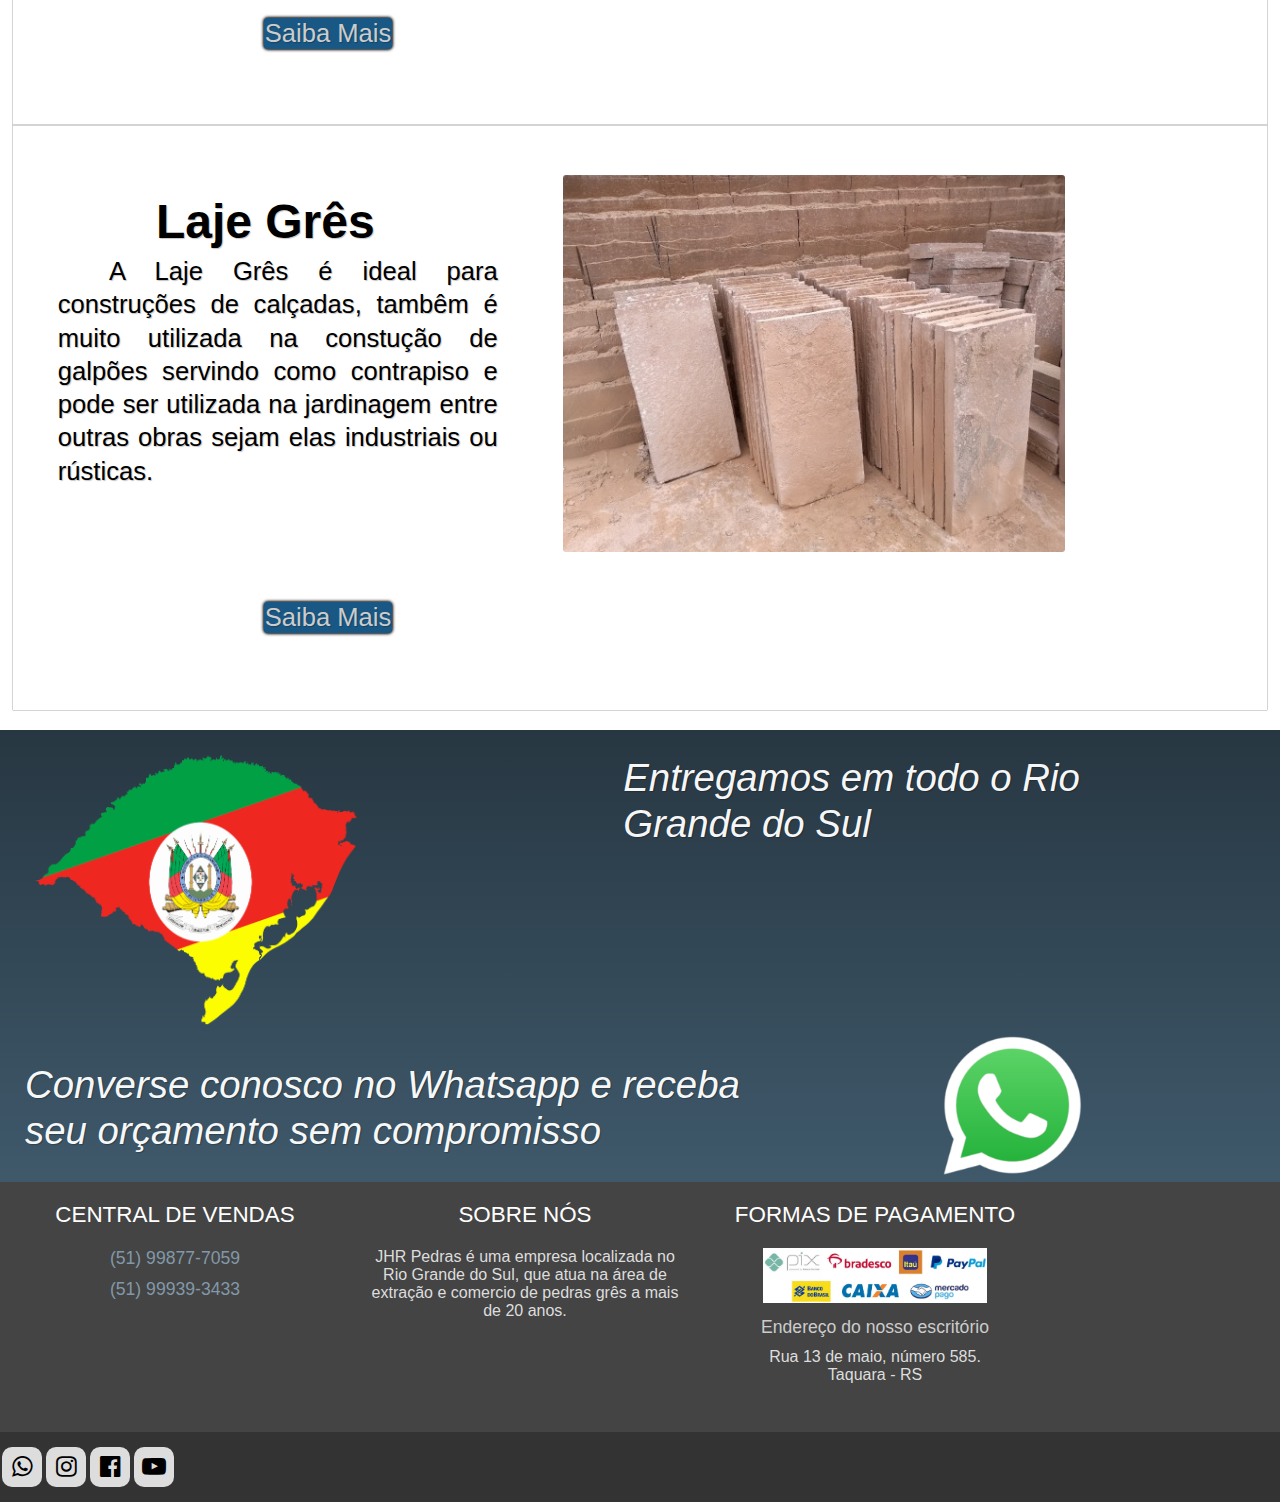
==== commit 11a2935f: "." ====
--- a/index.html
+++ b/index.html
@@ -39,15 +39,16 @@
     <main>
         <img class="img-capa" src="" alt="">
         <p class="textcentermain"> 
-         </p>
+            Pedras grês direto da pedreira
+        </p>
         <section class="sec-1">
-            <div class="s1-boxs1">
+           <!--- <div class="s1-boxs1">
                 <div class="s1-boxs2">
                     <i class="fa fa-handshake-o" aria-hidden="true"></i>
                 </div>
                 <p>Pedras grês direto da pedreira
                 </p>
-            </div>
+            </div>--->
             <div class="s1-boxs1">
                 <div class="s1-boxs2">
                     <i class="fa fa-whatsapp" id="l-whatsapp" aria-hidden="true"></i>
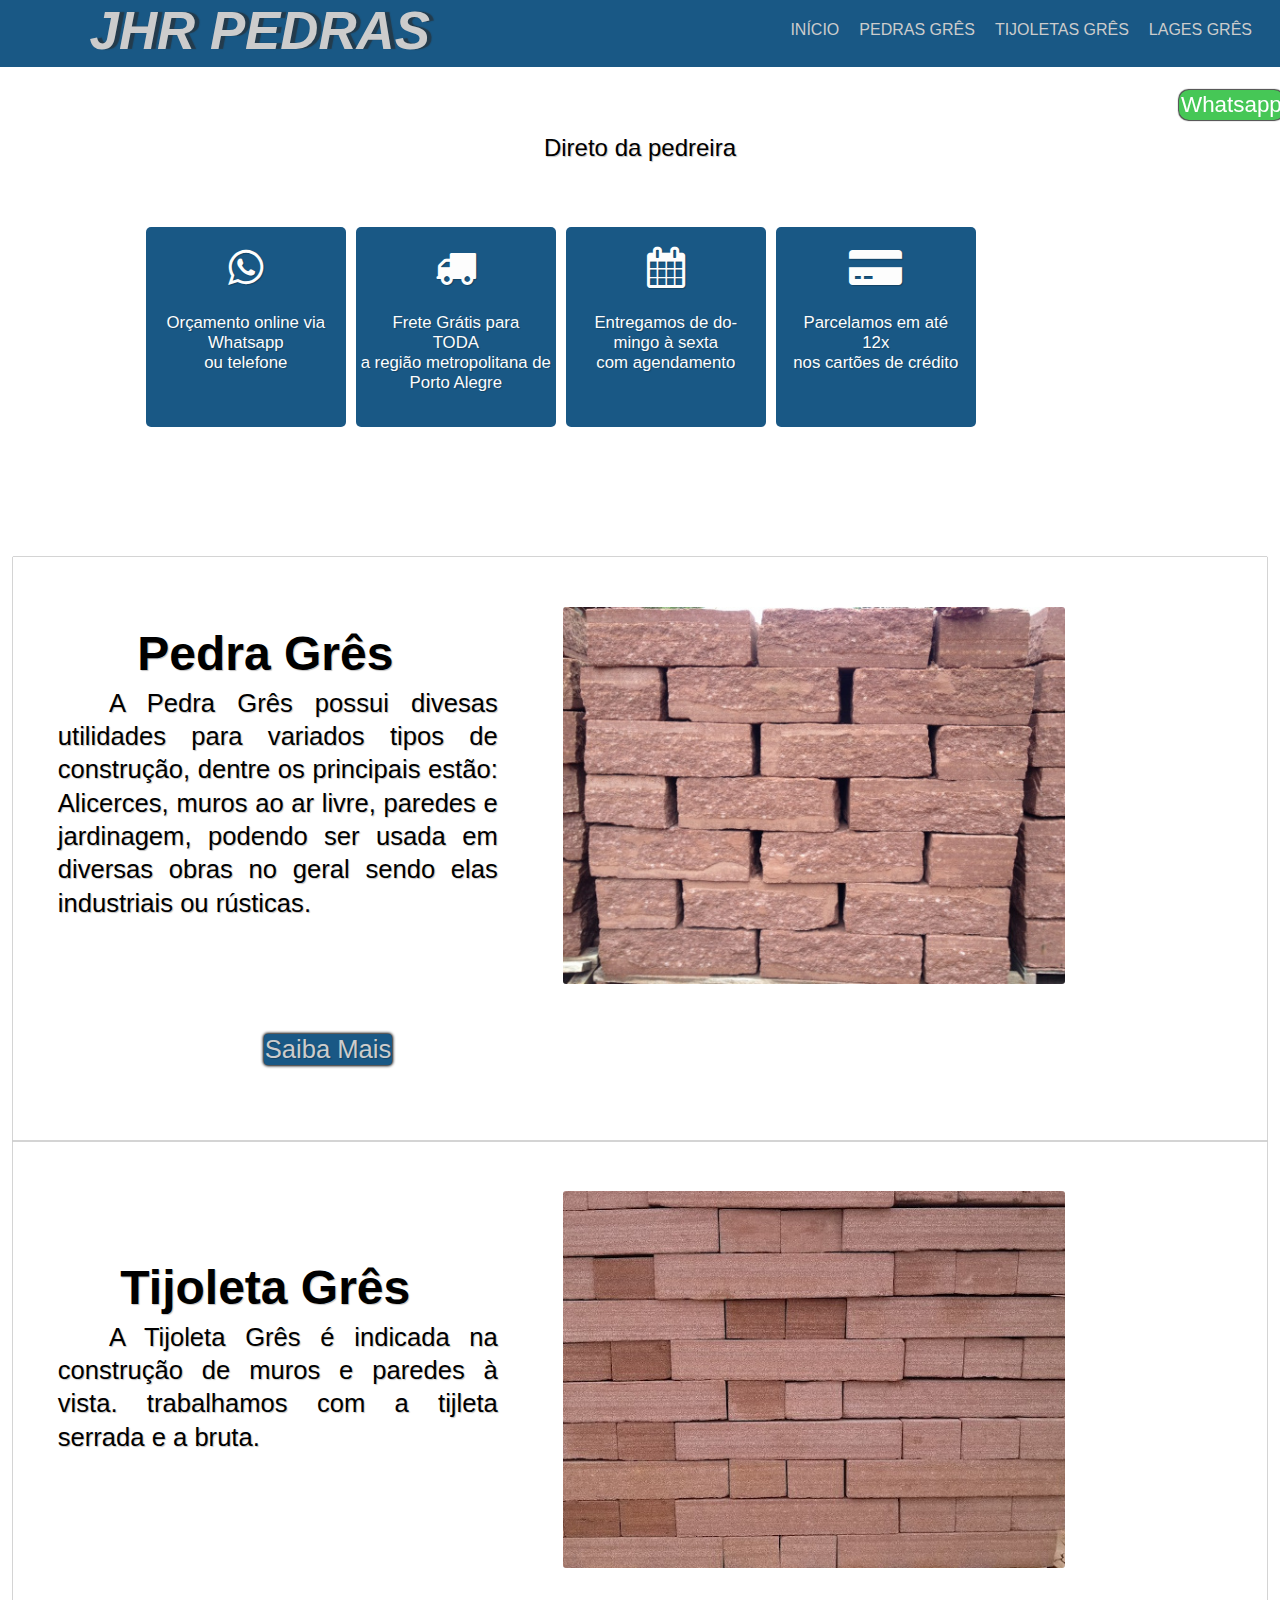
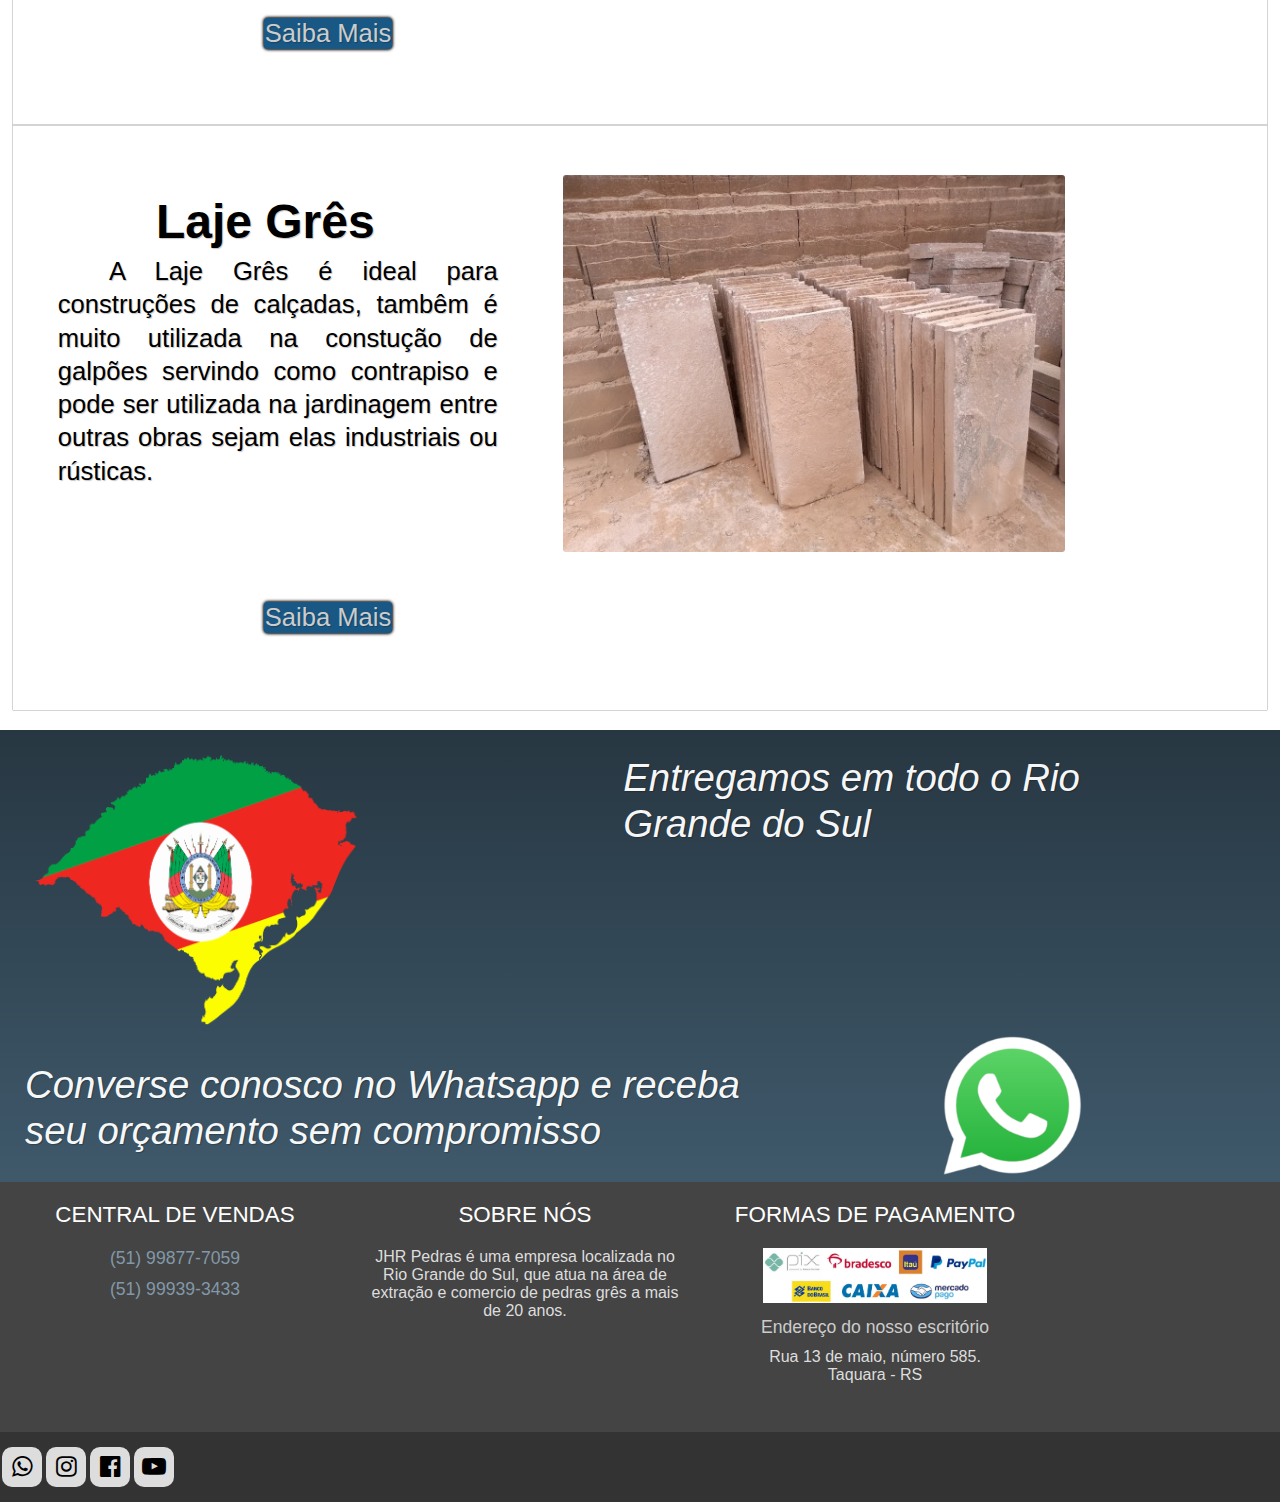
==== commit 6e96ed4a: "." ====
--- a/index.html
+++ b/index.html
@@ -39,7 +39,7 @@
     <main>
         <img class="img-capa" src="" alt="">
         <p class="textcentermain"> 
-            Pedras grês direto da pedreira
+             Direto da pedreira
         </p>
         <section class="sec-1">
            <!--- <div class="s1-boxs1">
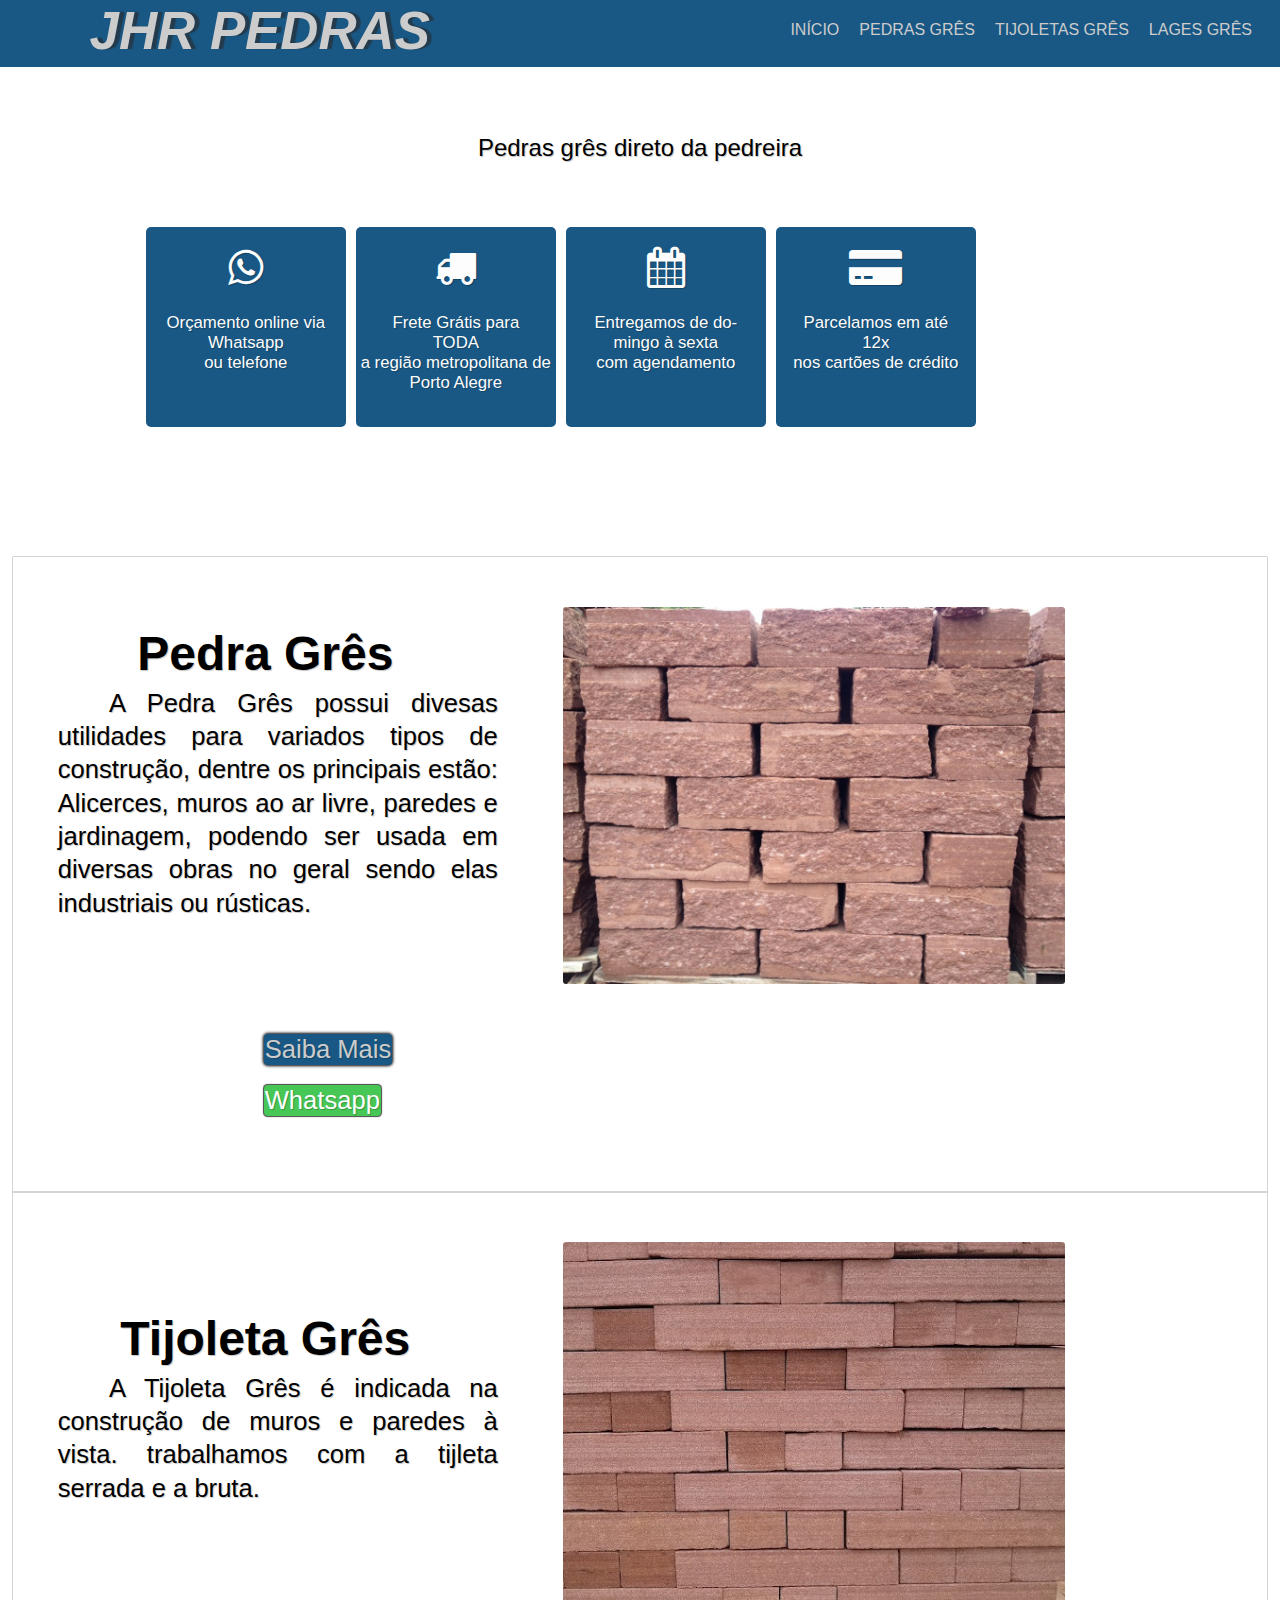
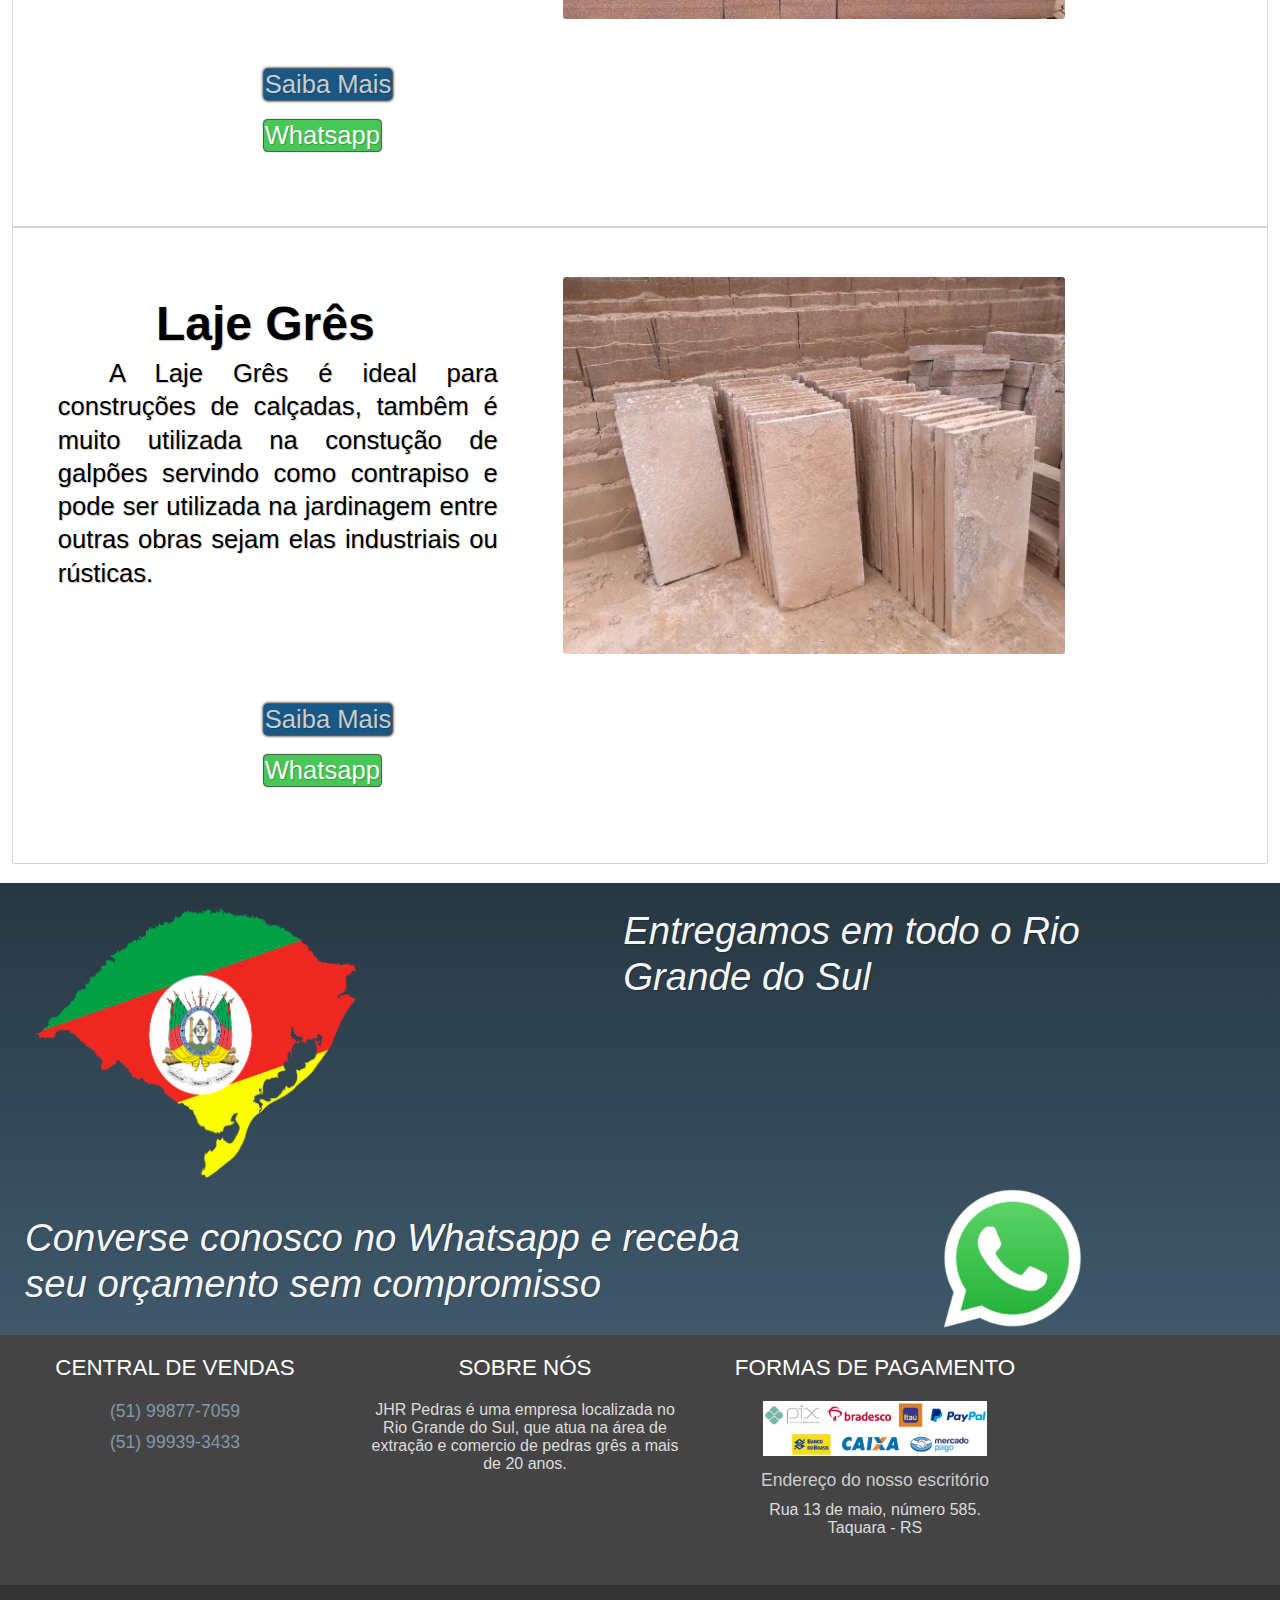
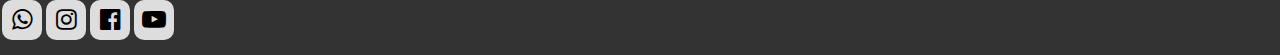
==== commit 6b3e8d86: "." ====
--- a/index.html
+++ b/index.html
@@ -34,12 +34,12 @@
         <h1>JHR PEDRAS</h1> 
     </header>
     <div class="btn-whatsapp">
-        <a href="https://api.whatsapp.com/message/TF2MYYHUJ2IJJ1" target="_blank">Whatsapp</a>
+        
    </div>
     <main>
         <img class="img-capa" src="" alt="">
         <p class="textcentermain"> 
-             Direto da pedreira
+             Pedras grês direto da pedreira
         </p>
         <section class="sec-1">
            <!--- <div class="s1-boxs1">
@@ -102,9 +102,13 @@
                             </div>                          
                                     <img src="./img/pedras-gres-p.jpg" alt="Pedra Gres">                           
                </section> 
-           <p class="btn-saiba"><a href="./tijoletagres.html">Saiba Mais</a></p>
+           <p class="btn-saiba"><a href="./pedragres.html">Saiba Mais</a></p>
+           <div id="btn-whatsapp">
+            <p><a href="https://api.whatsapp.com/message/TF2MYYHUJ2IJJ1" target="_blank">Whatsapp</a></p>
+        </div>
+       
         </article>
-
+        
 
         <article class="m-art1">
                     <section class="sect-2">
@@ -117,6 +121,9 @@
                         <img src="./img/tijoleta-pq.jpg" alt="Tijoleta Gres">
                </section>
                <p class="btn-saiba"><a href="./tijoletagres.html">Saiba Mais</a></p>
+               <div id="btn-whatsapp">
+                <p><a href="https://api.whatsapp.com/message/TF2MYYHUJ2IJJ1" target="_blank">Whatsapp</a></p>
+            </div>
         </article>
 
         <article class="m-art1">
@@ -130,6 +137,9 @@
                     <img src="./img/laje-p.jpg" alt="Laje Gres">       
            </section>
            <p class="btn-saiba"><a href="./lajegres.html">Saiba Mais</a></p>
+           <div id="btn-whatsapp">
+            <p><a href="https://api.whatsapp.com/message/TF2MYYHUJ2IJJ1" target="_blank">Whatsapp</a></p>
+        </div>
 
        </article>
         <aside class="aside">       
--- a/estilos/style copy 2.css
+++ b/estilos/style copy 2.css
@@ -58,45 +58,26 @@
    text-shadow: 4.6px 0px 1px rgb(42 42 42 / 62%);
 }
 
-.btn-whatsapp {
-   position: ;
-   float: right;
-   width: 76px;
-   margin: 90px 25px 0px 0px;
- }
-   
- .btn-whatsapp a {
-   position: fixed;
-   text-align: ;
-   padding: 2px;
-   border-radius: 10px;
-   font-family: var(--fonte3);
-   font-size: 1.4em;
+#btn-whatsapp {
+   width: 50%;
+   display: block;
+   text-align: left;
+   margin-left: 20%;
+   margin-top: 20px;
+}
+
+#btn-whatsapp a {
+   display: inline-block;
+   font-family: var(--fontep);
+   text-decoration: none;
+   background-color: var(--color1);
+   padding: 1px 1px;
+   border-radius: 4px;
+   color: #ccc;
+   font-size: clamp(1.4em, 2vw, 4em);
    box-shadow: 0px 0px 1px .5px rgba(0, 0, 0, 0.721);
    background: #46C756;
    color: white;
-}
-
-
-@media(max-width:550px) {
-   .btn-whatsapp {
-      position: ;
-      float: right;
-      width: 76px;
-      margin: 30px 25px 0px 0px;
-   }
-   
-   .btn-whatsapp a {
-      position: fixed;
-      text-align: ;
-      padding: 2px;
-      border-radius: 10px;
-      font-family: var(--fonte3);
-      font-size: 1.4em;
-      box-shadow: 0px 0px 1px .5px rgba(0, 0, 0, 0.721);
-      background: #46C756;
-      color: white;
-   }
 }
 
 header > p {
@@ -373,10 +354,10 @@
   }
    .textcentermain {
       font-family: var(--fonte3);
-      font-size: 1.5em;
+      font-size: 1.2em;
       font-weight: normal;
       text-align: center;
-      margin: 1px 0px 0px 100px;
+      margin: 1px 0px 0px 0px;
       padding-top: 2%;
    }
 
@@ -576,11 +557,35 @@
   .m-art1 a:hover {
   color: white;}
   
-  .btn-saiba {
+  #btn-whatsapp {
      width: 100%;
      text-align: center;
      margin: 20px 0px;
   }
+
+  #btn-whatsapp a {
+   display: inline-block;
+   font-family: var(--fontep);
+   text-decoration: none;
+   background-color: var(--color1);
+   padding: 1px 1px;
+   border-radius: 4px;
+   color: #ccc;
+   font-size: clamp(1.4em, 2vw, 4em);
+   box-shadow: 0px 0px 1px .5px rgba(0, 0, 0, 0.721);
+   background: #46C756;
+   color: white;
+
+}
+
+.m-art1 a:hover {
+color: white;}
+
+.btn-saiba {
+   width: 100%;
+   text-align: center;
+   margin: 20px 0px;
+}
   
   .sect-2 img {
      width: 98%;
